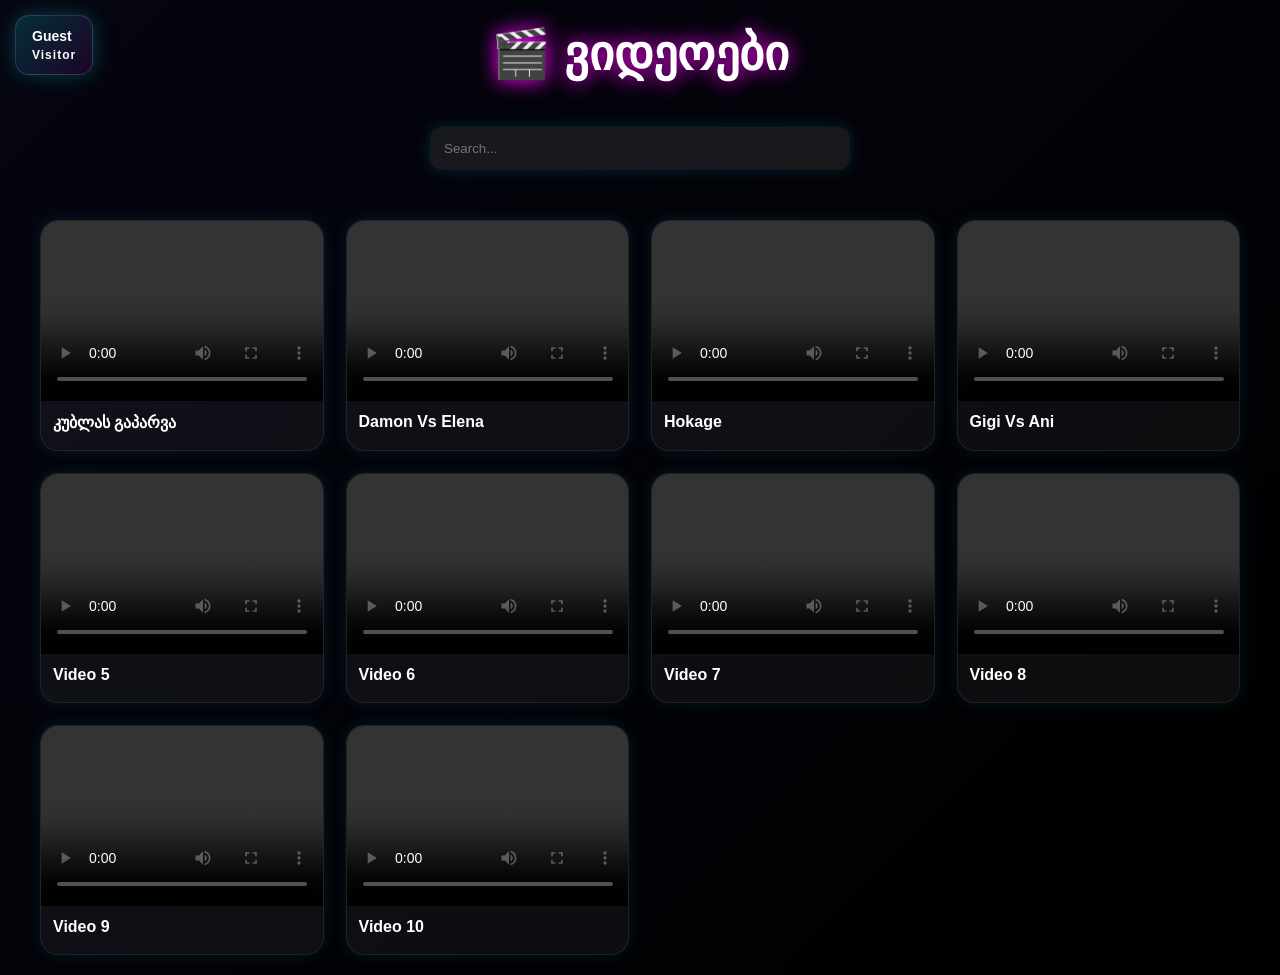
==== home.html @ 9147c82d "Update home.html" ====
<!DOCTYPE html>
<html lang="ka">
<head>
    <meta charset="UTF-8">
    <title>Videos</title>
    <link rel="stylesheet" href="style.css">
</head>

<body class="home-body">

<!-- PROFILE -->
<div class="profile-box">
    <div id="userEmail"></div>
    <div id="userRole"></div>
</div>

<header>
    <h1>🎬 ვიდეოები</h1>
</header>

<!-- SEARCH -->
<div class="search-box">
    <input type="text" id="searchInput" onkeyup="searchVideos()" placeholder="Search...">
</div>

<!-- VIDEO GRID -->
<div class="video-grid">

    <div class="video-card">
        <video controls src="videos/video1.mp4"></video>
        <div class="video-info"><h3>კუბლას გაპარვა</h3></div>
    </div>

    <div class="video-card">
        <video controls src="videos/video2.mp4"></video>
        <div class="video-info"><h3>Damon Vs Elena</h3></div>
    </div>

    <div class="video-card">
        <video controls src="videos/video3.mp4"></video>
        <div class="video-info"><h3>Hokage</h3></div>
    </div>

    <div class="video-card">
        <video controls src="videos/video4.mp4"></video>
        <div class="video-info"><h3>Gigi Vs Ani</h3></div>
    </div>

    <div class="video-card">
        <video controls src="videos/video5.mp4"></video>
        <div class="video-info"><h3>Video 5</h3></div>
    </div>

    <div class="video-card">
        <video controls src="videos/video6.mp4"></video>
        <div class="video-info"><h3>Video 6</h3></div>
    </div>

    <div class="video-card">
        <video controls src="videos/video7.mp4"></video>
        <div class="video-info"><h3>Video 7</h3></div>
    </div>

    <div class="video-card">
        <video controls src="videos/video8.mp4"></video>
        <div class="video-info"><h3>Video 8</h3></div>
    </div>

    <div class="video-card">
        <video controls src="videos/video9.mp4"></video>
        <div class="video-info"><h3>Video 9</h3></div>
    </div>

    <div class="video-card">
        <video controls src="videos/video10.mp4"></video>
        <div class="video-info"><h3>Video 10</h3></div>
    </div>

</div>

<script>
/* PROFILE */
const email = localStorage.getItem("userEmail");
const role = localStorage.getItem("userRole");

const roleEl = document.getElementById("userRole");

document.getElementById("userEmail").textContent = email || "Guest";
roleEl.textContent = role || "Visitor";

/* ROLE STYLE */
if (role === "Admin") {
    roleEl.classList.add("admin");
} else if (role === "Member") {
    roleEl.classList.add("member");
}

/* SEARCH */
function searchVideos() {
    let input = document.getElementById("searchInput").value.toLowerCase();
    let cards = document.querySelectorAll(".video-card");

    cards.forEach(card => {
        let title = card.querySelector("h3").textContent.toLowerCase();
        card.style.display = title.includes(input) ? "block" : "none";
    });
}
</script>

</body>
</html>
---- style.css ----
* {
    margin: 0;
    padding: 0;
    box-sizing: border-box;
    font-family: Arial, sans-serif;
}

/* ========================= BODY ========================= */
body {
    min-height: 100vh;
    background: radial-gradient(circle at top, #0f0f1a, #000);
    color: white;
}

/* ========================= LOGIN PAGE ========================= */
.login-box {
    width: 340px;
    margin: 120px auto;
    padding: 35px;
    background: rgba(255,255,255,0.05);
    backdrop-filter: blur(14px);
    border-radius: 18px;
    text-align: center;
    border: 1px solid rgba(255,255,255,0.1);
    box-shadow: 0 0 25px rgba(0,240,255,0.25),
                0 0 50px rgba(255,0,255,0.1);
    animation: floatBox 4s ease-in-out infinite;
}

@keyframes floatBox {
    0% { transform: translateY(0); }
    50% { transform: translateY(-10px); }
    100% { transform: translateY(0); }
}

.login-box h1 {
    margin-bottom: 20px;
    font-size: 32px;
    text-shadow: 0 0 10px #00f0ff, 0 0 20px #ff00ff;
}

.login-box input {
    width: 100%;
    padding: 12px;
    margin: 10px 0;
    border: none;
    outline: none;
    border-radius: 10px;
    background: rgba(255,255,255,0.08);
    color: white;
}

.password-box {
    position: relative;
}

.password-box span {
    position: absolute;
    right: 12px;
    top: 50%;
    transform: translateY(-50%);
    cursor: pointer;
}

/* BUTTON */
.login-box button {
    width: 100%;
    padding: 12px;
    margin-top: 10px;
    border: none;
    border-radius: 10px;
    font-weight: bold;
    cursor: pointer;
    background: linear-gradient(90deg, #00f0ff, #ff00ff);
    color: black;
    transition: 0.3s;
}

.login-box button:hover {
    transform: scale(1.05);
    box-shadow: 0 0 20px #00f0ff, 0 0 40px #ff00ff;
}

/* ERROR */
#error {
    margin-top: 10px;
    color: #ff4d4d;
}

/* ========================= LOADING SCREEN ========================= */
#loading {
    position: fixed;
    inset: 0;
    display: none;
    justify-content: center;
    align-items: center;
    flex-direction: column;
    background: rgba(0,0,0,0.95);
    z-index: 999;
}

.spinner {
    width: 70px;
    height: 70px;
    border-radius: 50%;
    border: 6px solid rgba(255,255,255,0.1);
    border-top: 6px solid #00f0ff;
    animation: spin 1s linear infinite;
    box-shadow: 0 0 20px #00f0ff;
}

@keyframes spin {
    100% { transform: rotate(360deg); }
}

/* ========================= HOME PAGE ========================= */
.home-body {
    background: linear-gradient(135deg, #050510, #000);
}

/* HEADER */
header {
    text-align: center;
    padding: 25px;
    font-size: 24px;
    text-shadow: 0 0 20px #ff00ff;
}

/* ========================= PROFILE BOX ========================= */
.profile-box {
    position: absolute;
    top: 15px;
    left: 15px;

    padding: 12px 16px;
    border-radius: 14px;

    background: linear-gradient(135deg, rgba(0,240,255,0.18), rgba(255,0,255,0.10));
    border: 1px solid rgba(255,255,255,0.15);

    backdrop-filter: blur(12px);

    box-shadow: 0 0 20px rgba(0,240,255,0.25);

    transition: 0.3s;
}

.profile-box:hover {
    transform: scale(1.05);
    box-shadow: 0 0 35px rgba(0,240,255,0.45);
}

.profile-box #userEmail {
    font-size: 14px;
    font-weight: bold;
    color: #ffffff;
}

/* 🔥 ROLE DESIGN ADDED */
.profile-box #userRole {
    font-size: 12px;
    margin-top: 4px;
    letter-spacing: 1px;
    font-weight: bold;
}

/* ADMIN STYLE */
.profile-box #userRole.admin {
    color: #00ff99;
    text-shadow: 0 0 10px #00ff99;
}

/* MEMBER STYLE */
.profile-box #userRole.member {
    color: #00f0ff;
    text-shadow: 0 0 10px #00f0ff;
}

/* ========================= SEARCH ========================= */
.search-box {
    display: flex;
    justify-content: center;
    margin: 20px 0 30px 0;
}

.search-box input {
    width: 420px;
    max-width: 90%;
    padding: 14px;
    border: none;
    outline: none;
    border-radius: 12px;
    background: rgba(255,255,255,0.08);
    color: white;
    box-shadow: 0 0 15px rgba(0,240,255,0.15);
}

/* ========================= VIDEO GRID ========================= */
.video-grid {
    display: grid;
    grid-template-columns: repeat(auto-fit, minmax(260px, 1fr));
    gap: 22px;
    padding: 20px 40px;
}

/* ========================= VIDEO CARD ========================= */
.video-card {
    background: rgba(255,255,255,0.05);
    border-radius: 18px;
    overflow: hidden;
    border: 1px solid rgba(255,255,255,0.08);
    transition: 0.3s;
    box-shadow: 0 0 15px rgba(0,240,255,0.1);
}

.video-card:hover {
    transform: translateY(-8px);
    box-shadow: 0 0 25px #00f0ff, 0 0 40px rgba(255,0,255,0.2);
}

/* ========================= VIDEO FIX ========================= */
video {
    width: 100%;
    height: 180px;
    object-fit: cover;
    background: black;
    display: block;
}

/* FULLSCREEN FIX */
video:fullscreen {
    object-fit: contain !important;
    height: auto !important;
}

/* ========================= TEXT ========================= */
.video-info {
    padding: 12px;
}

.video-info h3 {
    font-size: 16px;
    margin-bottom: 6px;
}

.video-info p {
    font-size: 13px;
    color: #aaa;
}

/* ========================= SEARCH HIDE ========================= */
.video-card.hide {
    opacity: 0;
    transform: scale(0.9);
    pointer-events: none;
}
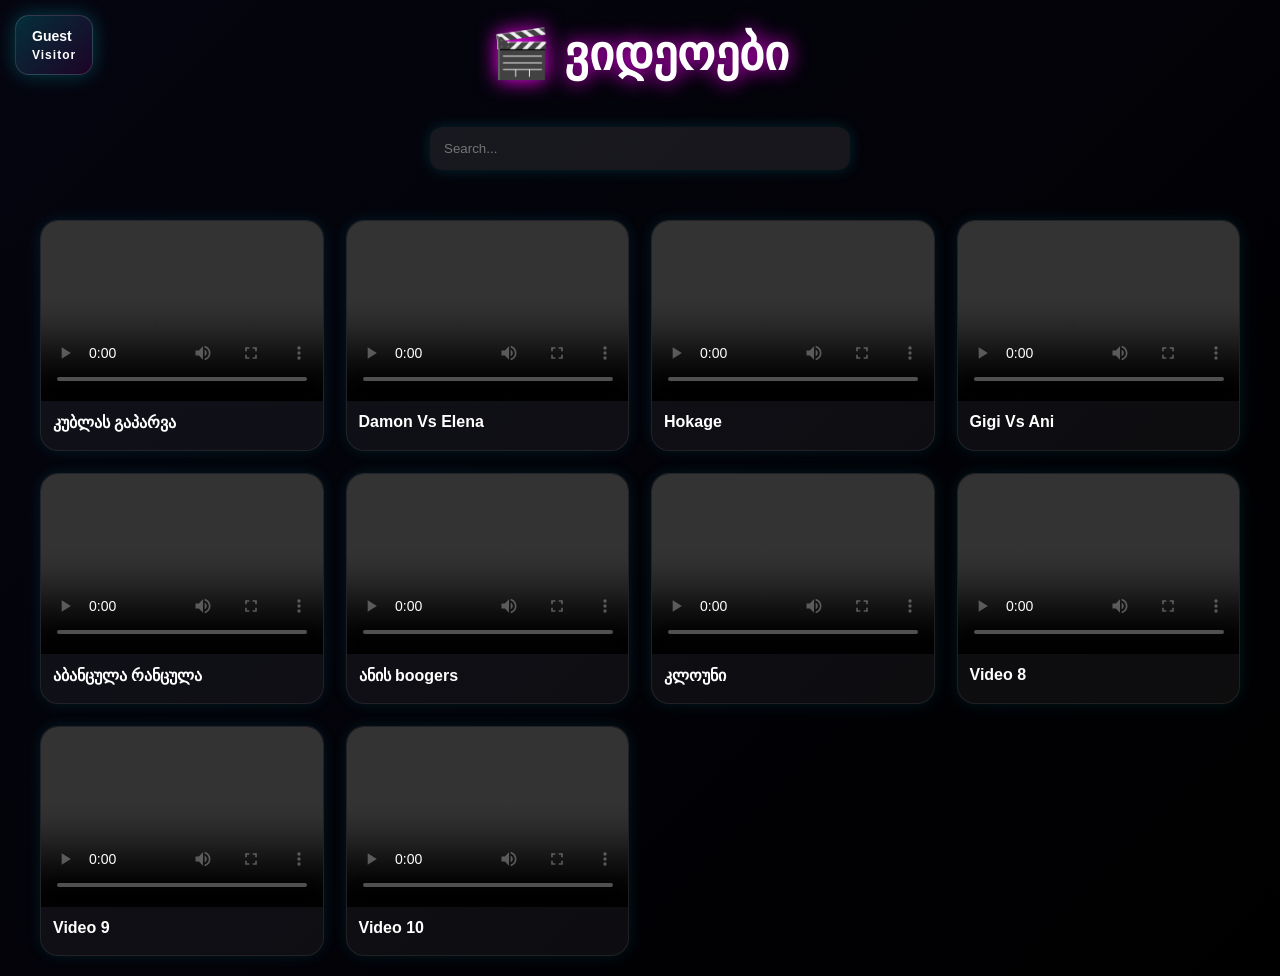
==== commit 78a7a0d5: "Update home.html" ====
--- a/home.html
+++ b/home.html
@@ -48,17 +48,17 @@
 
     <div class="video-card">
         <video controls src="videos/video5.mp4"></video>
-        <div class="video-info"><h3>Video 5</h3></div>
+        <div class="video-info"><h3>აბანცულა რანცულა</h3></div>
     </div>
 
     <div class="video-card">
         <video controls src="videos/video6.mp4"></video>
-        <div class="video-info"><h3>Video 6</h3></div>
+        <div class="video-info"><h3>ანის boogers</h3></div>
     </div>
 
     <div class="video-card">
         <video controls src="videos/video7.mp4"></video>
-        <div class="video-info"><h3>Video 7</h3></div>
+        <div class="video-info"><h3>კლოუნი</h3></div>
     </div>
 
     <div class="video-card">
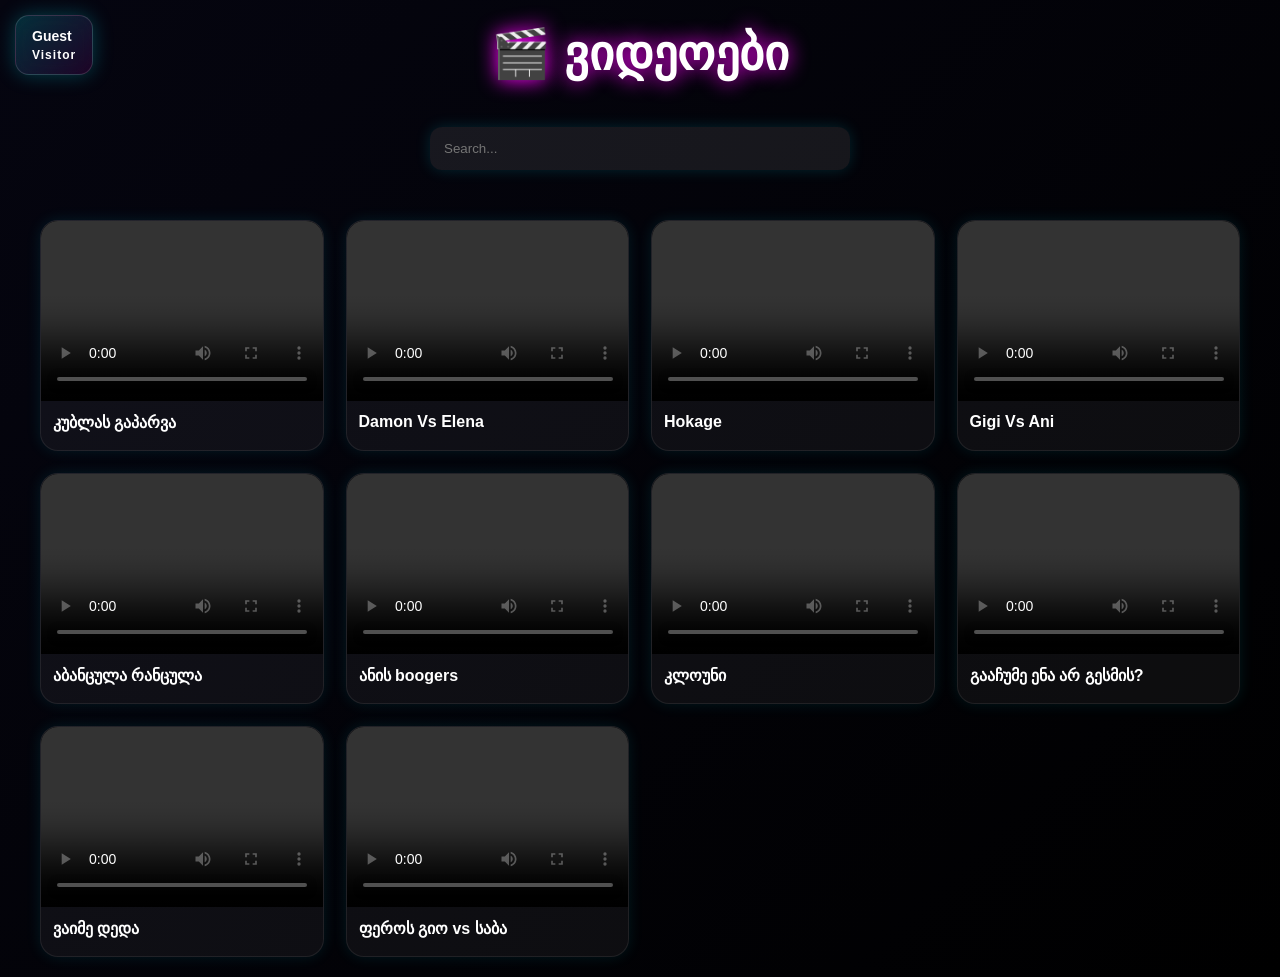
==== commit 80273b2a: "Update home.html" ====
--- a/home.html
+++ b/home.html
@@ -63,17 +63,17 @@
 
     <div class="video-card">
         <video controls src="videos/video8.mp4"></video>
-        <div class="video-info"><h3>Video 8</h3></div>
+        <div class="video-info"><h3>გააჩუმე ენა არ გესმის?</h3></div>
     </div>
 
     <div class="video-card">
         <video controls src="videos/video9.mp4"></video>
-        <div class="video-info"><h3>Video 9</h3></div>
+        <div class="video-info"><h3>ვაიმე დედა</h3></div>
     </div>
 
     <div class="video-card">
         <video controls src="videos/video10.mp4"></video>
-        <div class="video-info"><h3>Video 10</h3></div>
+        <div class="video-info"><h3>ფეროს გიო vs საბა</h3></div>
     </div>
 
 </div>
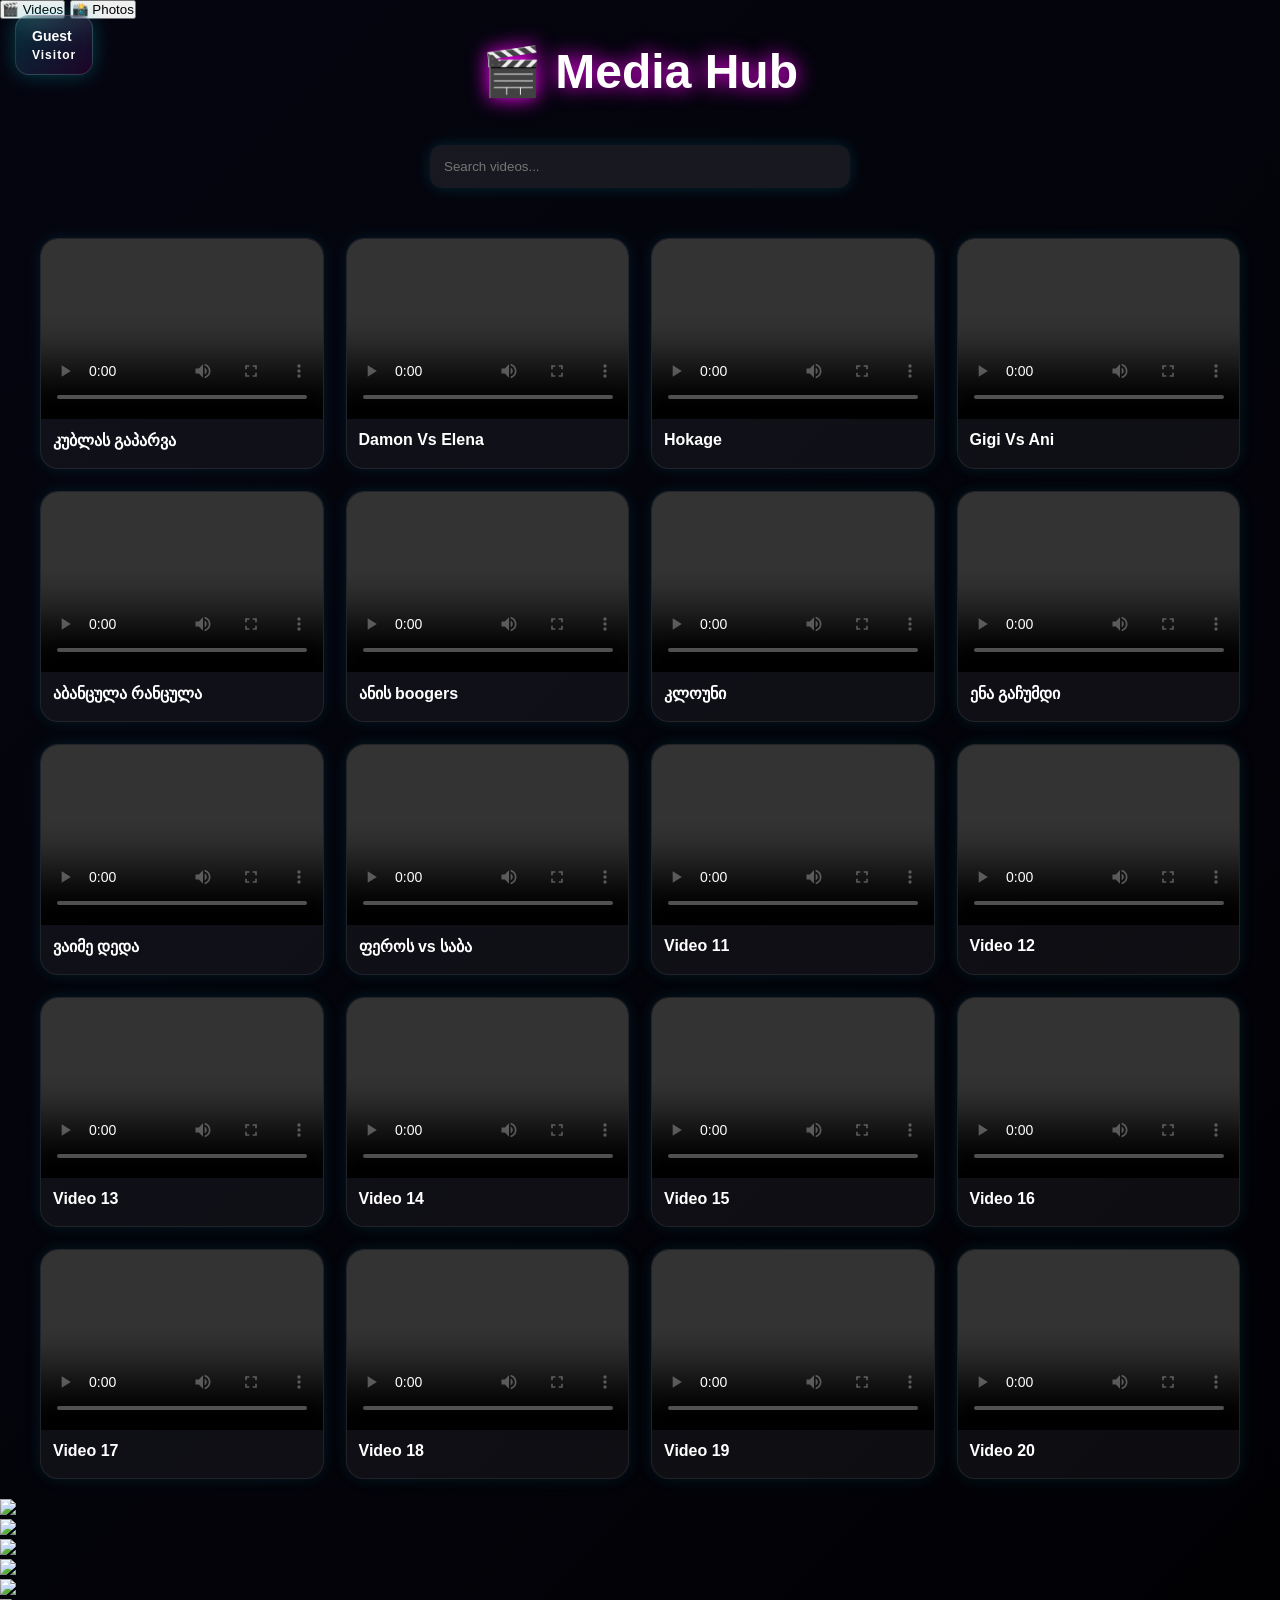
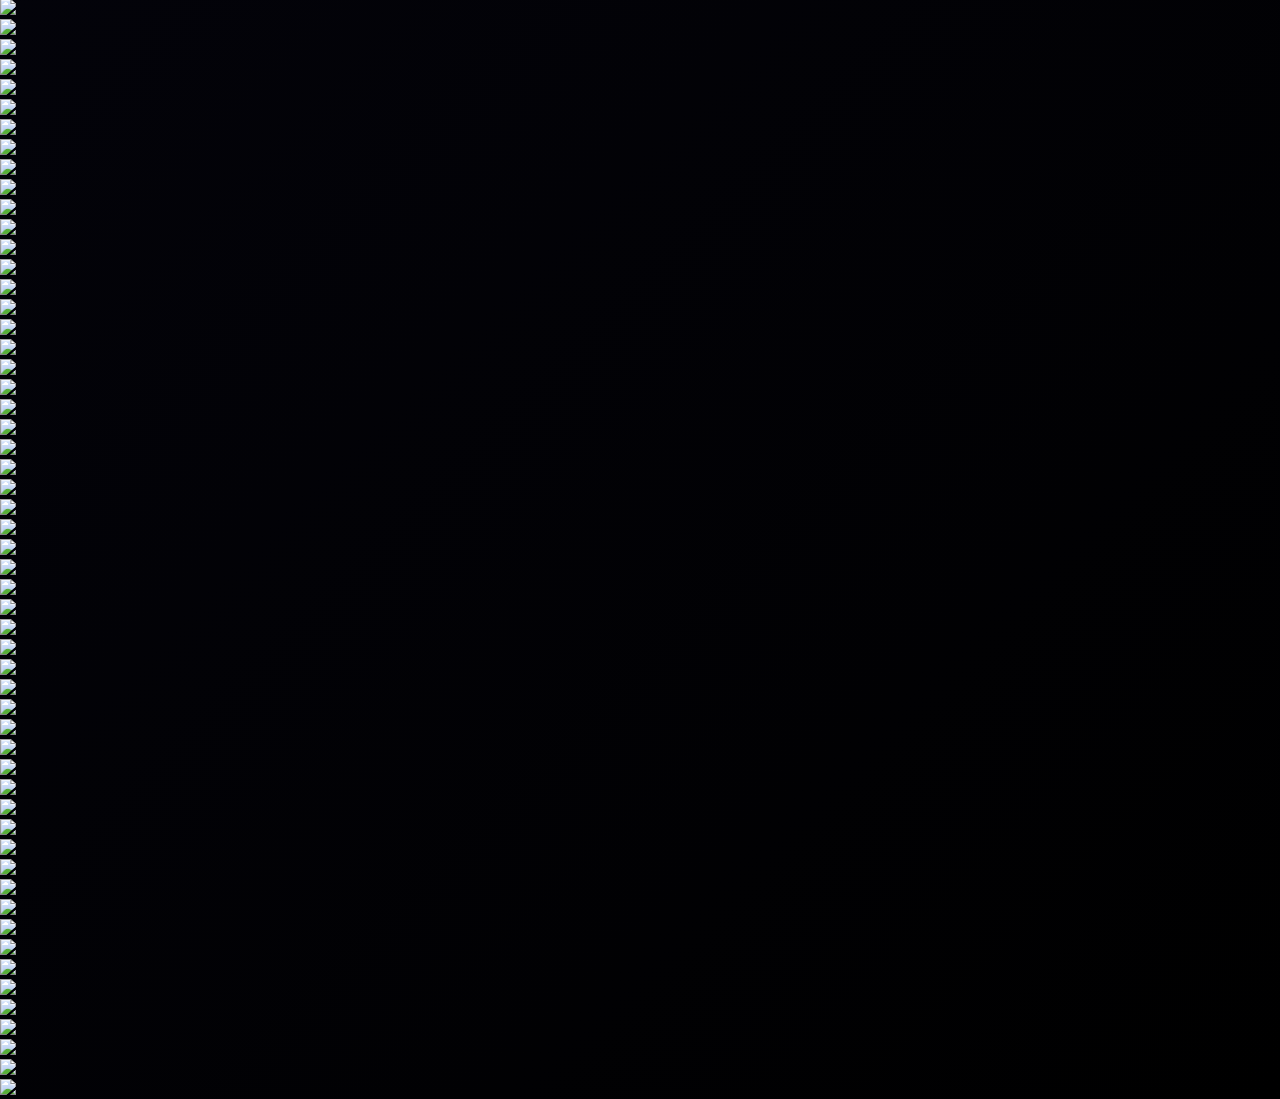
==== commit 4ff77649: "Update home.html" ====
--- a/home.html
+++ b/home.html
@@ -2,7 +2,7 @@
 <html lang="ka">
 <head>
     <meta charset="UTF-8">
-    <title>Videos</title>
+    <title>Media Hub</title>
     <link rel="stylesheet" href="style.css">
 </head>
 
@@ -14,71 +14,69 @@
     <div id="userRole"></div>
 </div>
 
+<!-- SIDEBAR -->
+<div class="sidebar">
+    <button onclick="showSection('videos')">🎬 Videos</button>
+    <button onclick="showSection('photos')">📸 Photos</button>
+</div>
+
 <header>
-    <h1>🎬 ვიდეოები</h1>
+    <h1>🎬 Media Hub</h1>
 </header>
 
 <!-- SEARCH -->
 <div class="search-box">
-    <input type="text" id="searchInput" onkeyup="searchVideos()" placeholder="Search...">
+    <input type="text" id="searchInput" onkeyup="searchVideos()" placeholder="Search videos...">
 </div>
 
-<!-- VIDEO GRID -->
-<div class="video-grid">
+<!-- ================= VIDEOS ================= -->
+<div class="video-grid section" id="videos">
 
-    <div class="video-card">
-        <video controls src="videos/video1.mp4"></video>
-        <div class="video-info"><h3>კუბლას გაპარვა</h3></div>
-    </div>
+    <!-- შენი 10 ვიდეო -->
+    <div class="video-card"><video controls src="videos/video1.mp4"></video><div class="video-info"><h3>კუბლას გაპარვა</h3></div></div>
+    <div class="video-card"><video controls src="videos/video2.mp4"></video><div class="video-info"><h3>Damon Vs Elena</h3></div></div>
+    <div class="video-card"><video controls src="videos/video3.mp4"></video><div class="video-info"><h3>Hokage</h3></div></div>
+    <div class="video-card"><video controls src="videos/video4.mp4"></video><div class="video-info"><h3>Gigi Vs Ani</h3></div></div>
+    <div class="video-card"><video controls src="videos/video5.mp4"></video><div class="video-info"><h3>აბანცულა რანცულა</h3></div></div>
+    <div class="video-card"><video controls src="videos/video6.mp4"></video><div class="video-info"><h3>ანის boogers</h3></div></div>
+    <div class="video-card"><video controls src="videos/video7.mp4"></video><div class="video-info"><h3>კლოუნი</h3></div></div>
+    <div class="video-card"><video controls src="videos/video8.mp4"></video><div class="video-info"><h3>ენა გაჩუმდი</h3></div></div>
+    <div class="video-card"><video controls src="videos/video9.mp4"></video><div class="video-info"><h3>ვაიმე დედა</h3></div></div>
+    <div class="video-card"><video controls src="videos/video10.mp4"></video><div class="video-info"><h3>ფეროს vs საბა</h3></div></div>
 
-    <div class="video-card">
-        <video controls src="videos/video2.mp4"></video>
-        <div class="video-info"><h3>Damon Vs Elena</h3></div>
-    </div>
+    <!-- +10 ახალი ვიდეო -->
+    <script>
+        for (let i = 11; i <= 20; i++) {
+            document.write(`
+                <div class="video-card">
+                    <video controls src="videos/video${i}.mp4"></video>
+                    <div class="video-info">
+                        <h3>Video ${i}</h3>
+                    </div>
+                </div>
+            `);
+        }
+    </script>
 
-    <div class="video-card">
-        <video controls src="videos/video3.mp4"></video>
-        <div class="video-info"><h3>Hokage</h3></div>
-    </div>
+</div>
 
-    <div class="video-card">
-        <video controls src="videos/video4.mp4"></video>
-        <div class="video-info"><h3>Gigi Vs Ani</h3></div>
-    </div>
+<!-- ================= PHOTOS ================= -->
+<div class="photo-grid section hidden" id="photos">
 
-    <div class="video-card">
-        <video controls src="videos/video5.mp4"></video>
-        <div class="video-info"><h3>აბანცულა რანცულა</h3></div>
-    </div>
-
-    <div class="video-card">
-        <video controls src="videos/video6.mp4"></video>
-        <div class="video-info"><h3>ანის boogers</h3></div>
-    </div>
-
-    <div class="video-card">
-        <video controls src="videos/video7.mp4"></video>
-        <div class="video-info"><h3>კლოუნი</h3></div>
-    </div>
-
-    <div class="video-card">
-        <video controls src="videos/video8.mp4"></video>
-        <div class="video-info"><h3>გააჩუმე ენა არ გესმის?</h3></div>
-    </div>
-
-    <div class="video-card">
-        <video controls src="videos/video9.mp4"></video>
-        <div class="video-info"><h3>ვაიმე დედა</h3></div>
-    </div>
-
-    <div class="video-card">
-        <video controls src="videos/video10.mp4"></video>
-        <div class="video-info"><h3>ფეროს გიო vs საბა</h3></div>
-    </div>
+    <script>
+        for (let i = 1; i <= 60; i++) {
+            document.write(`
+                <div class="photo-card">
+                    <img src="photos/${i}.jpg">
+                </div>
+            `);
+        }
+    </script>
 
 </div>
 
 <script>
+
 /* PROFILE */
 const email = localStorage.getItem("userEmail");
 const role = localStorage.getItem("userRole");
@@ -88,7 +86,6 @@
 document.getElementById("userEmail").textContent = email || "Guest";
 roleEl.textContent = role || "Visitor";
 
-/* ROLE STYLE */
 if (role === "Admin") {
     roleEl.classList.add("admin");
 } else if (role === "Member") {
@@ -98,13 +95,22 @@
 /* SEARCH */
 function searchVideos() {
     let input = document.getElementById("searchInput").value.toLowerCase();
-    let cards = document.querySelectorAll(".video-card");
+    let cards = document.querySelectorAll("#videos .video-card");
 
     cards.forEach(card => {
         let title = card.querySelector("h3").textContent.toLowerCase();
         card.style.display = title.includes(input) ? "block" : "none";
     });
 }
+
+/* SWITCH SECTIONS */
+function showSection(section) {
+    document.getElementById("videos").classList.add("hidden");
+    document.getElementById("photos").classList.add("hidden");
+
+    document.getElementById(section).classList.remove("hidden");
+}
+
 </script>
 
 </body>
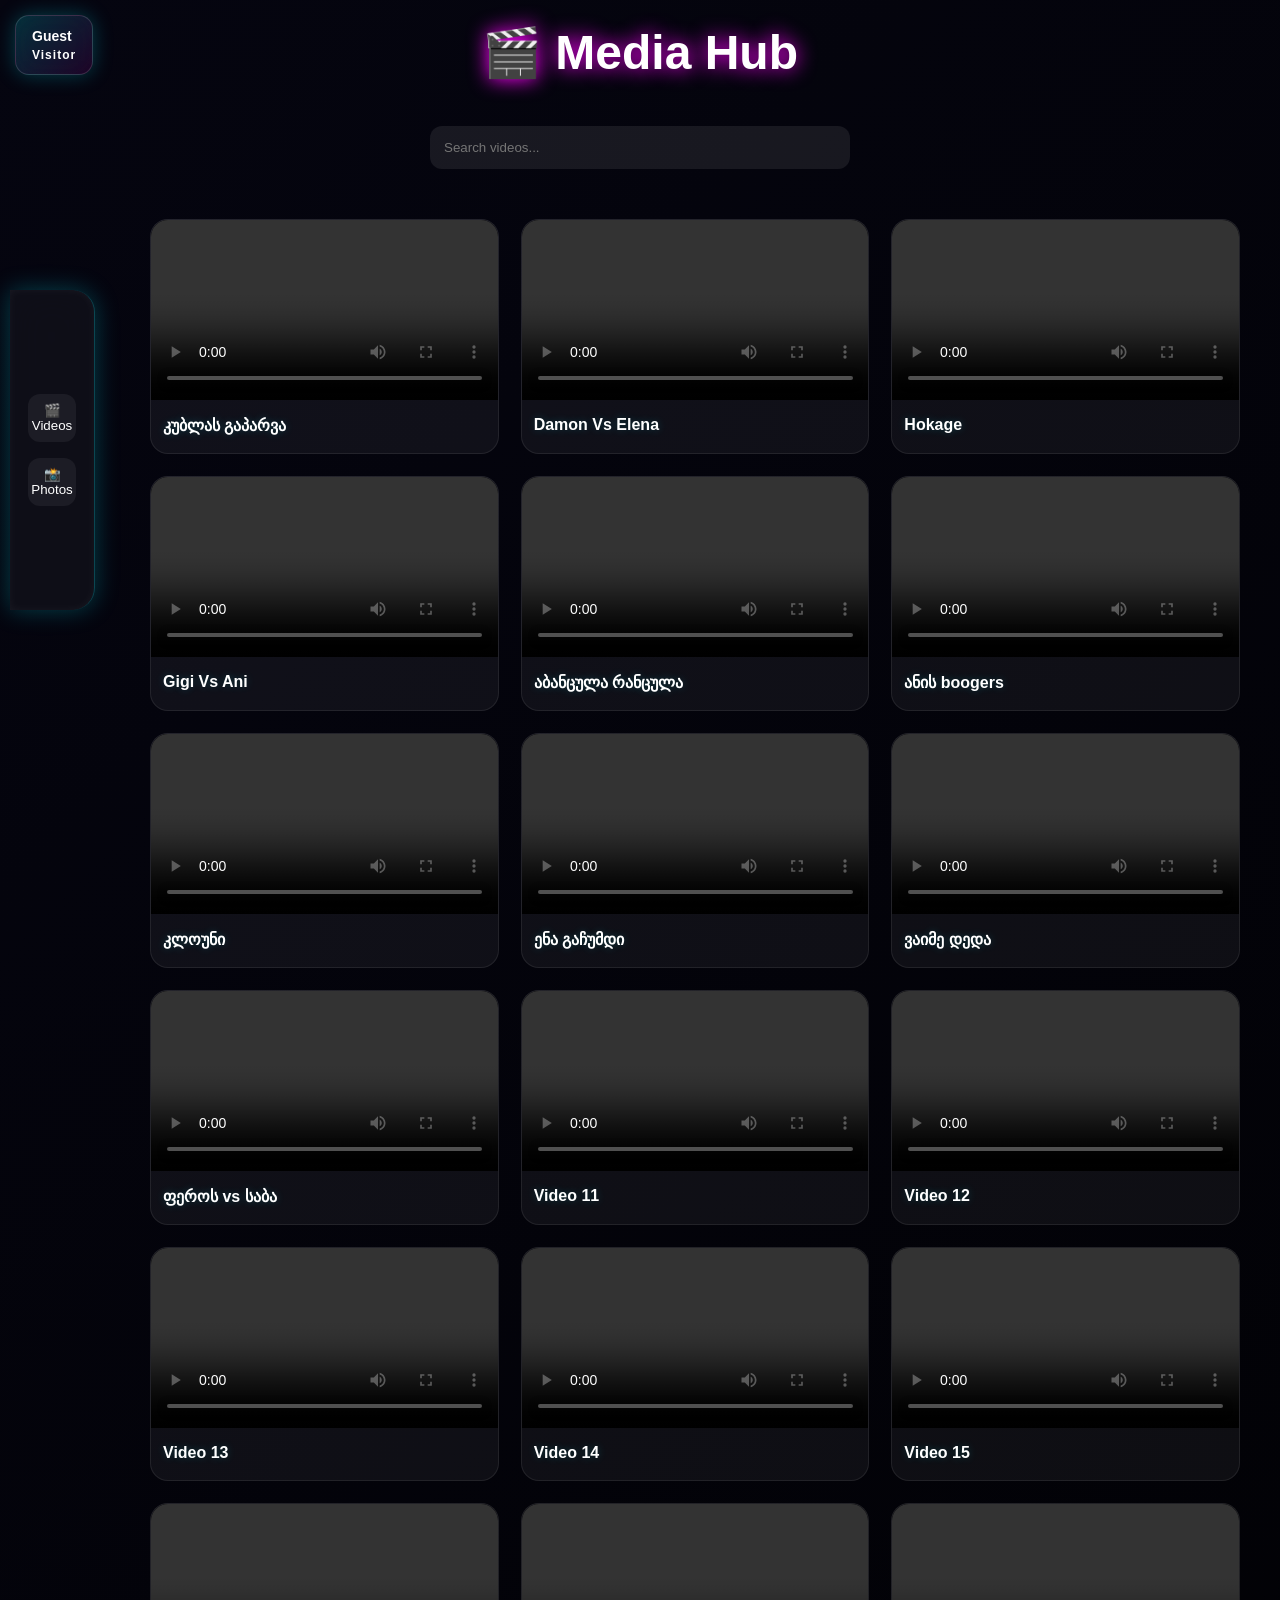
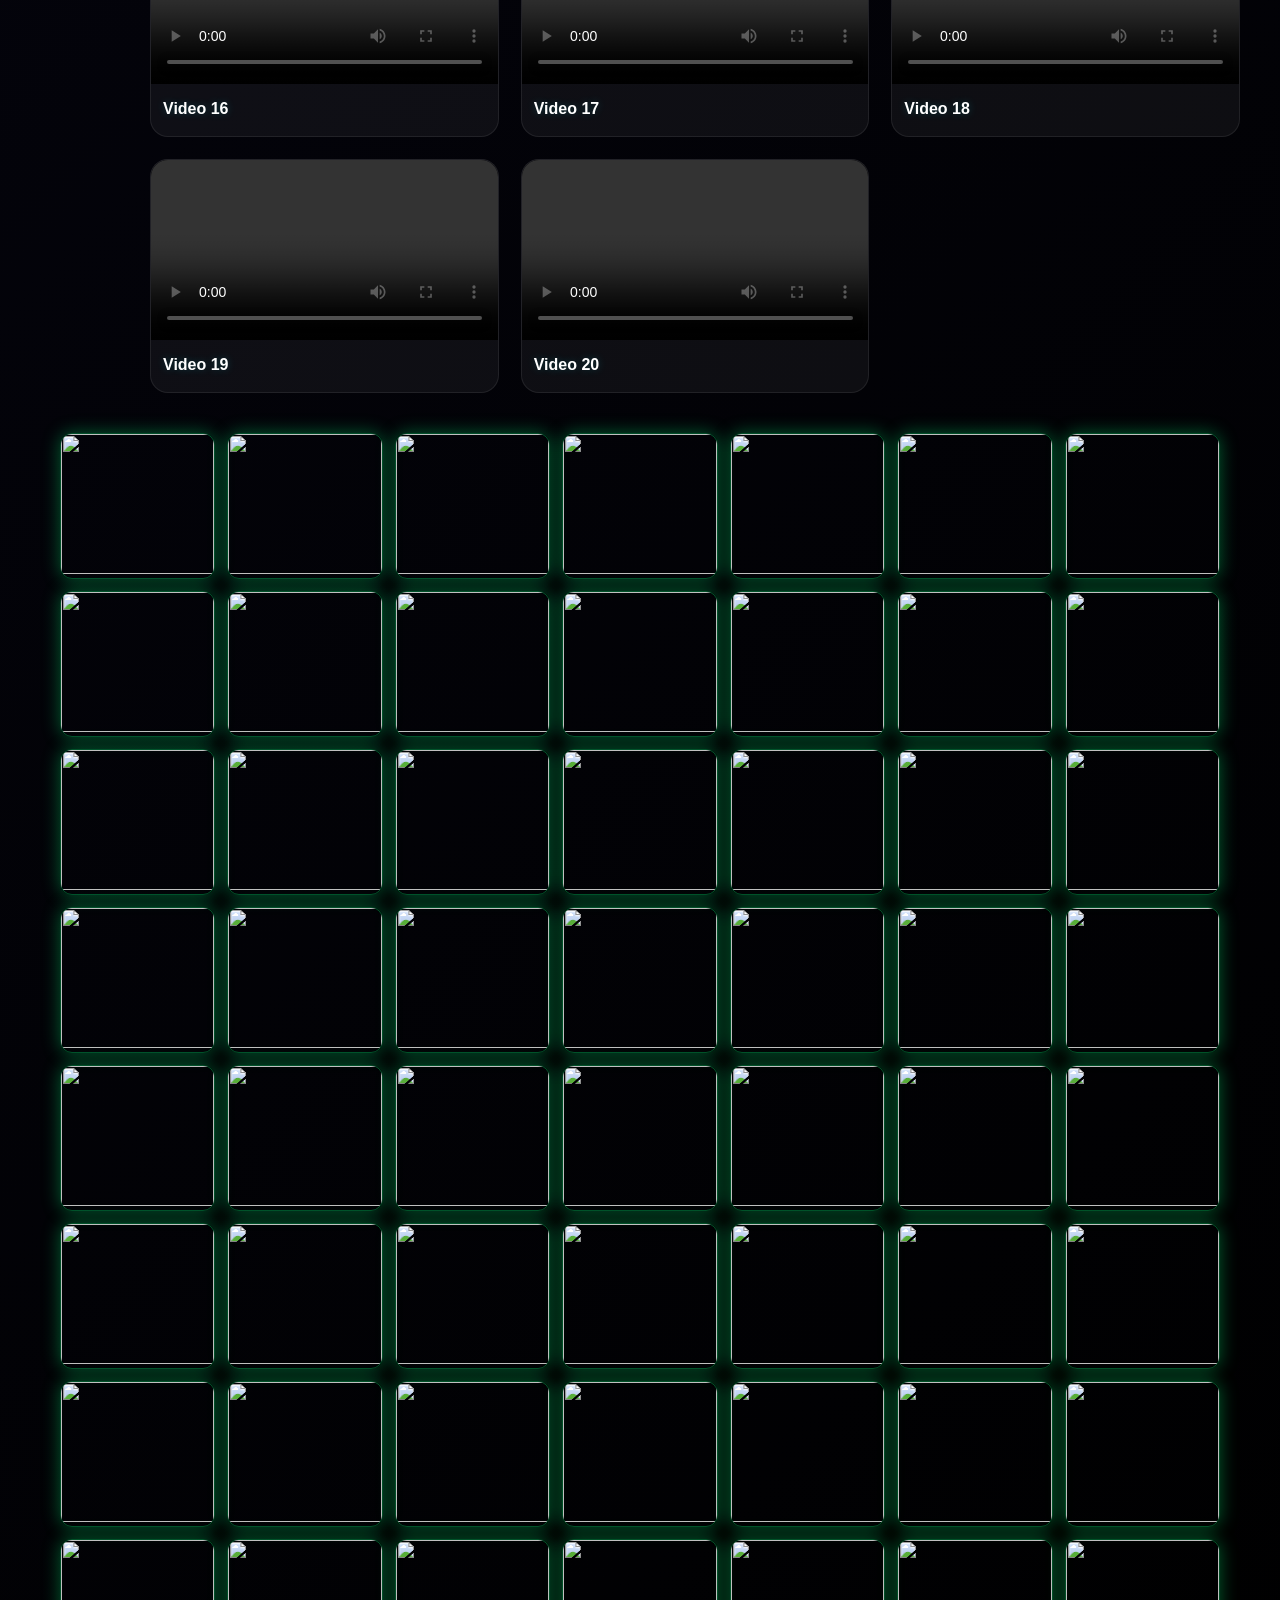
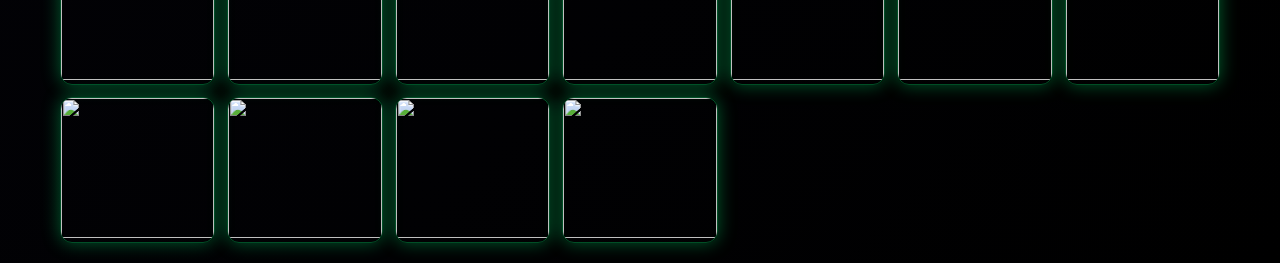
==== commit a533fefb: "Update home.html" ====
--- a/home.html
+++ b/home.html
@@ -45,18 +45,16 @@
     <div class="video-card"><video controls src="videos/video10.mp4"></video><div class="video-info"><h3>ფეროს vs საბა</h3></div></div>
 
     <!-- +10 ახალი ვიდეო -->
-    <script>
-        for (let i = 11; i <= 20; i++) {
-            document.write(`
-                <div class="video-card">
-                    <video controls src="videos/video${i}.mp4"></video>
-                    <div class="video-info">
-                        <h3>Video ${i}</h3>
-                    </div>
-                </div>
-            `);
-        }
-    </script>
+    <div class="video-card"><video controls src="videos/video11.mp4"></video><div class="video-info"><h3>Video 11</h3></div></div>
+    <div class="video-card"><video controls src="videos/video12.mp4"></video><div class="video-info"><h3>Video 12</h3></div></div>
+    <div class="video-card"><video controls src="videos/video13.mp4"></video><div class="video-info"><h3>Video 13</h3></div></div>
+    <div class="video-card"><video controls src="videos/video14.mp4"></video><div class="video-info"><h3>Video 14</h3></div></div>
+    <div class="video-card"><video controls src="videos/video15.mp4"></video><div class="video-info"><h3>Video 15</h3></div></div>
+    <div class="video-card"><video controls src="videos/video16.mp4"></video><div class="video-info"><h3>Video 16</h3></div></div>
+    <div class="video-card"><video controls src="videos/video17.mp4"></video><div class="video-info"><h3>Video 17</h3></div></div>
+    <div class="video-card"><video controls src="videos/video18.mp4"></video><div class="video-info"><h3>Video 18</h3></div></div>
+    <div class="video-card"><video controls src="videos/video19.mp4"></video><div class="video-info"><h3>Video 19</h3></div></div>
+    <div class="video-card"><video controls src="videos/video20.mp4"></video><div class="video-info"><h3>Video 20</h3></div></div>
 
 </div>
 
--- a/style.css
+++ b/style.css
@@ -1,3 +1,4 @@
+/* ========================= RESET ========================= */
 * {
     margin: 0;
     padding: 0;
@@ -62,7 +63,6 @@
     cursor: pointer;
 }
 
-/* BUTTON */
 .login-box button {
     width: 100%;
     padding: 12px;
@@ -81,13 +81,12 @@
     box-shadow: 0 0 20px #00f0ff, 0 0 40px #ff00ff;
 }
 
-/* ERROR */
 #error {
     margin-top: 10px;
     color: #ff4d4d;
 }
 
-/* ========================= LOADING SCREEN ========================= */
+/* ========================= LOADING ========================= */
 #loading {
     position: fixed;
     inset: 0;
@@ -126,7 +125,7 @@
     text-shadow: 0 0 20px #ff00ff;
 }
 
-/* ========================= PROFILE BOX ========================= */
+/* ========================= PROFILE ========================= */
 .profile-box {
     position: absolute;
     top: 15px;
@@ -139,41 +138,87 @@
     border: 1px solid rgba(255,255,255,0.15);
 
     backdrop-filter: blur(12px);
-
     box-shadow: 0 0 20px rgba(0,240,255,0.25);
-
-    transition: 0.3s;
-}
-
-.profile-box:hover {
-    transform: scale(1.05);
-    box-shadow: 0 0 35px rgba(0,240,255,0.45);
 }
 
 .profile-box #userEmail {
     font-size: 14px;
     font-weight: bold;
-    color: #ffffff;
-}
-
-/* 🔥 ROLE DESIGN ADDED */
+    color: white;
+}
+
 .profile-box #userRole {
     font-size: 12px;
     margin-top: 4px;
+    font-weight: bold;
     letter-spacing: 1px;
-    font-weight: bold;
-}
-
-/* ADMIN STYLE */
+}
+
 .profile-box #userRole.admin {
     color: #00ff99;
     text-shadow: 0 0 10px #00ff99;
 }
 
-/* MEMBER STYLE */
 .profile-box #userRole.member {
     color: #00f0ff;
     text-shadow: 0 0 10px #00f0ff;
+}
+
+/* ========================= SIDEBAR (FIXED + BIGGER) ========================= */
+.sidebar {
+    position: fixed;
+    left: 10px;
+    top: 50%;
+    transform: translateY(-50%);
+
+    width: 85px;
+    height: 320px;
+
+    display: flex;
+    flex-direction: column;
+    align-items: center;
+    justify-content: center;
+    gap: 16px;
+
+    padding: 12px;
+
+    background: rgba(20, 20, 30, 0.65);
+    backdrop-filter: blur(18px);
+
+    border-top-right-radius: 22px;
+    border-bottom-right-radius: 22px;
+
+    border-right: 1px solid rgba(0, 240, 255, 0.25);
+
+    box-shadow:
+        0 0 25px rgba(0, 240, 255, 0.25),
+        inset 0 0 10px rgba(255, 255, 255, 0.05);
+}
+
+/* sidebar buttons */
+.sidebar button {
+    width: 48px;
+    height: 48px;
+
+    border: none;
+    border-radius: 12px;
+
+    cursor: pointer;
+
+    background: rgba(255,255,255,0.06);
+    color: white;
+
+    display: flex;
+    align-items: center;
+    justify-content: center;
+
+    transition: 0.3s;
+}
+
+.sidebar button:hover {
+    transform: scale(1.15);
+    background: linear-gradient(90deg, #00f0ff, #ff00ff);
+    color: black;
 }
 
 /* ========================= SEARCH ========================= */
@@ -187,53 +232,46 @@
     width: 420px;
     max-width: 90%;
     padding: 14px;
+    border-radius: 12px;
     border: none;
     outline: none;
-    border-radius: 12px;
     background: rgba(255,255,255,0.08);
     color: white;
-    box-shadow: 0 0 15px rgba(0,240,255,0.15);
-}
-
-/* ========================= VIDEO GRID ========================= */
+}
+
+/* ========================= VIDEO GRID (SHIFT RIGHT FIX) ========================= */
 .video-grid {
     display: grid;
     grid-template-columns: repeat(auto-fit, minmax(260px, 1fr));
     gap: 22px;
+
     padding: 20px 40px;
-}
-
-/* ========================= VIDEO CARD ========================= */
+    margin-left: 110px; /* IMPORTANT FIX */
+}
+
+/* VIDEO CARD */
 .video-card {
     background: rgba(255,255,255,0.05);
     border-radius: 18px;
     overflow: hidden;
     border: 1px solid rgba(255,255,255,0.08);
     transition: 0.3s;
-    box-shadow: 0 0 15px rgba(0,240,255,0.1);
 }
 
 .video-card:hover {
     transform: translateY(-8px);
-    box-shadow: 0 0 25px #00f0ff, 0 0 40px rgba(255,0,255,0.2);
-}
-
-/* ========================= VIDEO FIX ========================= */
+    box-shadow: 0 0 25px #00f0ff;
+}
+
+/* VIDEO */
 video {
     width: 100%;
     height: 180px;
     object-fit: cover;
     background: black;
-    display: block;
-}
-
-/* FULLSCREEN FIX */
-video:fullscreen {
-    object-fit: contain !important;
-    height: auto !important;
-}
-
-/* ========================= TEXT ========================= */
+}
+
+/* TEXT FIX */
 .video-info {
     padding: 12px;
 }
@@ -241,16 +279,40 @@
 .video-info h3 {
     font-size: 16px;
     margin-bottom: 6px;
+    color: white;
+    text-shadow: 0 0 8px rgba(0,240,255,0.2);
 }
 
 .video-info p {
     font-size: 13px;
-    color: #aaa;
-}
-
-/* ========================= SEARCH HIDE ========================= */
-.video-card.hide {
-    opacity: 0;
-    transform: scale(0.9);
-    pointer-events: none;
-}
+    color: #cfcfcf;
+}
+
+/* ========================= PHOTO GRID ========================= */
+.photo-grid {
+    display: grid;
+    grid-template-columns: repeat(auto-fit, minmax(140px, 1fr));
+    gap: 12px;
+
+    padding: 20px 60px;
+}
+
+/* GREEN PHOTO CARD */
+.photo-card {
+    border-radius: 12px;
+    overflow: hidden;
+    border: 1px solid rgba(0,255,120,0.3);
+    box-shadow: 0 0 18px rgba(0,255,120,0.35);
+    transition: 0.3s;
+}
+
+.photo-card:hover {
+    transform: scale(1.08);
+    box-shadow: 0 0 35px #00ff66;
+}
+
+.photo-card img {
+    width: 100%;
+    height: 140px;
+    object-fit: cover;
+}
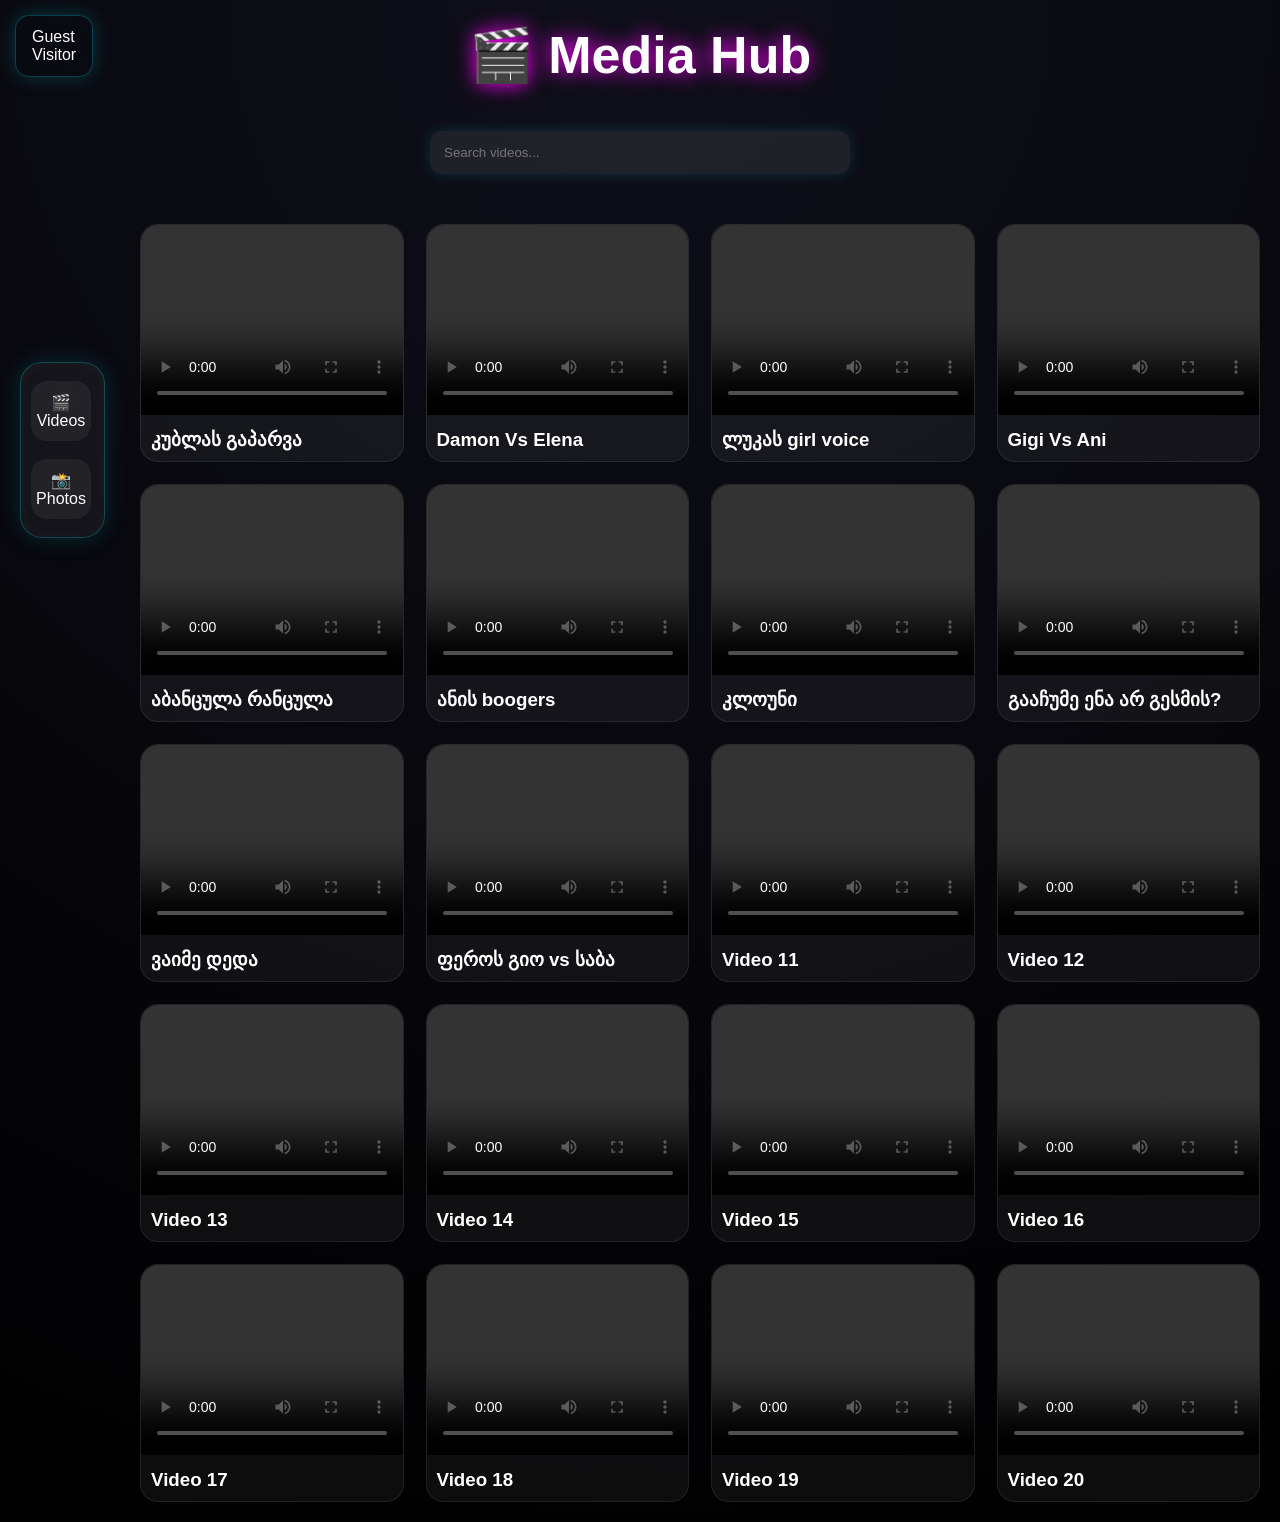
==== commit b1f2c037: "Update home.html" ====
--- a/home.html
+++ b/home.html
@@ -35,14 +35,14 @@
     <!-- შენი 10 ვიდეო -->
     <div class="video-card"><video controls src="videos/video1.mp4"></video><div class="video-info"><h3>კუბლას გაპარვა</h3></div></div>
     <div class="video-card"><video controls src="videos/video2.mp4"></video><div class="video-info"><h3>Damon Vs Elena</h3></div></div>
-    <div class="video-card"><video controls src="videos/video3.mp4"></video><div class="video-info"><h3>Hokage</h3></div></div>
+    <div class="video-card"><video controls src="videos/video3.mp4"></video><div class="video-info"><h3>ლუკას girl voice</h3></div></div>
     <div class="video-card"><video controls src="videos/video4.mp4"></video><div class="video-info"><h3>Gigi Vs Ani</h3></div></div>
     <div class="video-card"><video controls src="videos/video5.mp4"></video><div class="video-info"><h3>აბანცულა რანცულა</h3></div></div>
     <div class="video-card"><video controls src="videos/video6.mp4"></video><div class="video-info"><h3>ანის boogers</h3></div></div>
     <div class="video-card"><video controls src="videos/video7.mp4"></video><div class="video-info"><h3>კლოუნი</h3></div></div>
-    <div class="video-card"><video controls src="videos/video8.mp4"></video><div class="video-info"><h3>ენა გაჩუმდი</h3></div></div>
+    <div class="video-card"><video controls src="videos/video8.mp4"></video><div class="video-info"><h3>გააჩუმე ენა არ გესმის?</h3></div></div>
     <div class="video-card"><video controls src="videos/video9.mp4"></video><div class="video-info"><h3>ვაიმე დედა</h3></div></div>
-    <div class="video-card"><video controls src="videos/video10.mp4"></video><div class="video-info"><h3>ფეროს vs საბა</h3></div></div>
+    <div class="video-card"><video controls src="videos/video10.mp4"></video><div class="video-info"><h3>ფეროს გიო vs საბა</h3></div></div>
 
     <!-- +10 ახალი ვიდეო -->
     <div class="video-card"><video controls src="videos/video11.mp4"></video><div class="video-info"><h3>Video 11</h3></div></div>
--- a/style.css
+++ b/style.css
@@ -1,4 +1,3 @@
-/* ========================= RESET ========================= */
 * {
     margin: 0;
     padding: 0;
@@ -11,250 +10,140 @@
     min-height: 100vh;
     background: radial-gradient(circle at top, #0f0f1a, #000);
     color: white;
-}
-
-/* ========================= LOGIN PAGE ========================= */
-.login-box {
-    width: 340px;
-    margin: 120px auto;
-    padding: 35px;
-    background: rgba(255,255,255,0.05);
-    backdrop-filter: blur(14px);
-    border-radius: 18px;
-    text-align: center;
-    border: 1px solid rgba(255,255,255,0.1);
-    box-shadow: 0 0 25px rgba(0,240,255,0.25),
-                0 0 50px rgba(255,0,255,0.1);
-    animation: floatBox 4s ease-in-out infinite;
-}
-
-@keyframes floatBox {
-    0% { transform: translateY(0); }
-    50% { transform: translateY(-10px); }
-    100% { transform: translateY(0); }
-}
-
-.login-box h1 {
-    margin-bottom: 20px;
-    font-size: 32px;
-    text-shadow: 0 0 10px #00f0ff, 0 0 20px #ff00ff;
-}
-
-.login-box input {
-    width: 100%;
-    padding: 12px;
-    margin: 10px 0;
-    border: none;
-    outline: none;
-    border-radius: 10px;
-    background: rgba(255,255,255,0.08);
-    color: white;
-}
-
-.password-box {
-    position: relative;
-}
-
-.password-box span {
-    position: absolute;
-    right: 12px;
+    overflow-x: hidden;
+}
+
+/* ========================= PROFILE ========================= */
+.profile-box {
+    position: fixed;
+    top: 15px;
+    left: 15px;
+
+    padding: 12px 16px;
+    border-radius: 14px;
+
+    background: rgba(10,10,20,0.6);
+    border: 1px solid rgba(0,240,255,0.25);
+
+    backdrop-filter: blur(12px);
+    box-shadow: 0 0 20px rgba(0,240,255,0.2);
+
+    z-index: 1000;
+}
+
+/* ========================= SIDEBAR (ULTRA CLEAN) ========================= */
+.sidebar {
+    position: fixed;
+    left: 20px;
     top: 50%;
     transform: translateY(-50%);
+
+    width: 85px;
+    padding: 18px 10px;
+
+    display: flex;
+    flex-direction: column;
+    gap: 18px;
+
+    border-radius: 22px;
+
+    background: rgba(255,255,255,0.05);
+    border: 1px solid rgba(0,240,255,0.25);
+
+    backdrop-filter: blur(15px);
+
+    box-shadow:
+        0 0 25px rgba(0,240,255,0.15),
+        inset 0 0 20px rgba(255,255,255,0.03);
+}
+
+/* SIDEBAR BUTTONS */
+.sidebar button {
+    width: 60px;
+    height: 60px;
+
+    border: none;
+    border-radius: 16px;
+
     cursor: pointer;
-}
-
-.login-box button {
-    width: 100%;
-    padding: 12px;
-    margin-top: 10px;
-    border: none;
-    border-radius: 10px;
-    font-weight: bold;
-    cursor: pointer;
-    background: linear-gradient(90deg, #00f0ff, #ff00ff);
+
+    background: rgba(255,255,255,0.06);
+    color: white;
+
+    font-size: 16px;
+
+    transition: 0.35s ease;
+    position: relative;
+}
+
+/* HOVER GLOW */
+.sidebar button:hover {
+    transform: translateY(-5px) scale(1.1);
+    background: linear-gradient(135deg, #00f0ff, #ff00ff);
     color: black;
-    transition: 0.3s;
-}
-
-.login-box button:hover {
-    transform: scale(1.05);
-    box-shadow: 0 0 20px #00f0ff, 0 0 40px #ff00ff;
-}
-
-#error {
-    margin-top: 10px;
-    color: #ff4d4d;
-}
-
-/* ========================= LOADING ========================= */
-#loading {
-    position: fixed;
-    inset: 0;
-    display: none;
-    justify-content: center;
-    align-items: center;
-    flex-direction: column;
-    background: rgba(0,0,0,0.95);
-    z-index: 999;
-}
-
-.spinner {
-    width: 70px;
-    height: 70px;
-    border-radius: 50%;
-    border: 6px solid rgba(255,255,255,0.1);
-    border-top: 6px solid #00f0ff;
-    animation: spin 1s linear infinite;
-    box-shadow: 0 0 20px #00f0ff;
-}
-
-@keyframes spin {
-    100% { transform: rotate(360deg); }
-}
-
-/* ========================= HOME PAGE ========================= */
-.home-body {
-    background: linear-gradient(135deg, #050510, #000);
-}
-
-/* HEADER */
+
+    box-shadow:
+        0 0 20px #00f0ff,
+        0 0 40px rgba(255,0,255,0.4);
+}
+
+/* ACTIVE EFFECT */
+.sidebar button.active {
+    background: linear-gradient(135deg, #00f0ff, #00ff99);
+    color: black;
+    box-shadow: 0 0 25px #00f0ff;
+}
+
+/* ========================= HEADER ========================= */
 header {
     text-align: center;
     padding: 25px;
-    font-size: 24px;
+    font-size: 26px;
     text-shadow: 0 0 20px #ff00ff;
-}
-
-/* ========================= PROFILE ========================= */
-.profile-box {
-    position: absolute;
-    top: 15px;
-    left: 15px;
-
-    padding: 12px 16px;
-    border-radius: 14px;
-
-    background: linear-gradient(135deg, rgba(0,240,255,0.18), rgba(255,0,255,0.10));
-    border: 1px solid rgba(255,255,255,0.15);
-
-    backdrop-filter: blur(12px);
-    box-shadow: 0 0 20px rgba(0,240,255,0.25);
-}
-
-.profile-box #userEmail {
-    font-size: 14px;
-    font-weight: bold;
-    color: white;
-}
-
-.profile-box #userRole {
-    font-size: 12px;
-    margin-top: 4px;
-    font-weight: bold;
-    letter-spacing: 1px;
-}
-
-.profile-box #userRole.admin {
-    color: #00ff99;
-    text-shadow: 0 0 10px #00ff99;
-}
-
-.profile-box #userRole.member {
-    color: #00f0ff;
-    text-shadow: 0 0 10px #00f0ff;
-}
-
-/* ========================= SIDEBAR (FIXED + BIGGER) ========================= */
-.sidebar {
-    position: fixed;
-    left: 10px;
-    top: 50%;
-    transform: translateY(-50%);
-
-    width: 85px;
-    height: 320px;
-
-    display: flex;
-    flex-direction: column;
-    align-items: center;
-    justify-content: center;
-    gap: 16px;
-
-    padding: 12px;
-
-    background: rgba(20, 20, 30, 0.65);
-    backdrop-filter: blur(18px);
-
-    border-top-right-radius: 22px;
-    border-bottom-right-radius: 22px;
-
-    border-right: 1px solid rgba(0, 240, 255, 0.25);
-
-    box-shadow:
-        0 0 25px rgba(0, 240, 255, 0.25),
-        inset 0 0 10px rgba(255, 255, 255, 0.05);
-}
-
-/* sidebar buttons */
-.sidebar button {
-    width: 48px;
-    height: 48px;
-
-    border: none;
-    border-radius: 12px;
-
-    cursor: pointer;
-
-    background: rgba(255,255,255,0.06);
-    color: white;
-
-    display: flex;
-    align-items: center;
-    justify-content: center;
-
-    transition: 0.3s;
-}
-
-.sidebar button:hover {
-    transform: scale(1.15);
-    background: linear-gradient(90deg, #00f0ff, #ff00ff);
-    color: black;
 }
 
 /* ========================= SEARCH ========================= */
 .search-box {
     display: flex;
     justify-content: center;
-    margin: 20px 0 30px 0;
+    margin: 20px 0 30px;
 }
 
 .search-box input {
     width: 420px;
     max-width: 90%;
+
     padding: 14px;
     border-radius: 12px;
+
     border: none;
     outline: none;
+
     background: rgba(255,255,255,0.08);
     color: white;
-}
-
-/* ========================= VIDEO GRID (SHIFT RIGHT FIX) ========================= */
+
+    box-shadow: 0 0 15px rgba(0,240,255,0.15);
+}
+
+/* ========================= VIDEO GRID ========================= */
 .video-grid {
     display: grid;
     grid-template-columns: repeat(auto-fit, minmax(260px, 1fr));
     gap: 22px;
 
-    padding: 20px 40px;
-    margin-left: 110px; /* IMPORTANT FIX */
+    padding: 20px;
+    margin-left: 120px;
 }
 
 /* VIDEO CARD */
 .video-card {
-    background: rgba(255,255,255,0.05);
     border-radius: 18px;
     overflow: hidden;
+
+    background: rgba(255,255,255,0.05);
+
     border: 1px solid rgba(255,255,255,0.08);
+
     transition: 0.3s;
 }
 
@@ -266,53 +155,81 @@
 /* VIDEO */
 video {
     width: 100%;
-    height: 180px;
+    height: 190px;
     object-fit: cover;
     background: black;
 }
 
-/* TEXT FIX */
+/* TEXT */
 .video-info {
-    padding: 12px;
-}
-
-.video-info h3 {
-    font-size: 16px;
-    margin-bottom: 6px;
-    color: white;
-    text-shadow: 0 0 8px rgba(0,240,255,0.2);
-}
-
-.video-info p {
-    font-size: 13px;
-    color: #cfcfcf;
+    padding: 10px;
 }
 
 /* ========================= PHOTO GRID ========================= */
 .photo-grid {
     display: grid;
-    grid-template-columns: repeat(auto-fit, minmax(140px, 1fr));
+    grid-template-columns: repeat(auto-fit, 140px);
     gap: 12px;
 
-    padding: 20px 60px;
-}
-
-/* GREEN PHOTO CARD */
+    padding: 20px;
+    margin-left: 120px;
+}
+
+/* PHOTO CARD */
 .photo-card {
     border-radius: 12px;
     overflow: hidden;
-    border: 1px solid rgba(0,255,120,0.3);
-    box-shadow: 0 0 18px rgba(0,255,120,0.35);
+
+    cursor: pointer;
+
+    box-shadow: 0 0 18px #00ff66;
+
     transition: 0.3s;
 }
 
 .photo-card:hover {
-    transform: scale(1.08);
+    transform: scale(1.07);
     box-shadow: 0 0 35px #00ff66;
 }
 
 .photo-card img {
     width: 100%;
-    height: 140px;
+    height: 130px;
     object-fit: cover;
 }
+
+/* ========================= MODAL (PHOTO + VIDEO OPEN) ========================= */
+.modal {
+    position: fixed;
+    inset: 0;
+
+    background: rgba(0,0,0,0.92);
+
+    display: none;
+    justify-content: center;
+    align-items: center;
+
+    z-index: 9999;
+}
+
+.modal-content {
+    max-width: 90%;
+    max-height: 90%;
+    border-radius: 12px;
+
+    box-shadow: 0 0 40px #00f0ff;
+}
+
+.modal img,
+.modal video {
+    max-width: 100%;
+    max-height: 90vh;
+
+    object-fit: contain;
+    border-radius: 12px;
+}
+
+/* ========================= HIDDEN ========================= */
+.hidden {
+    display: none !important;
+}
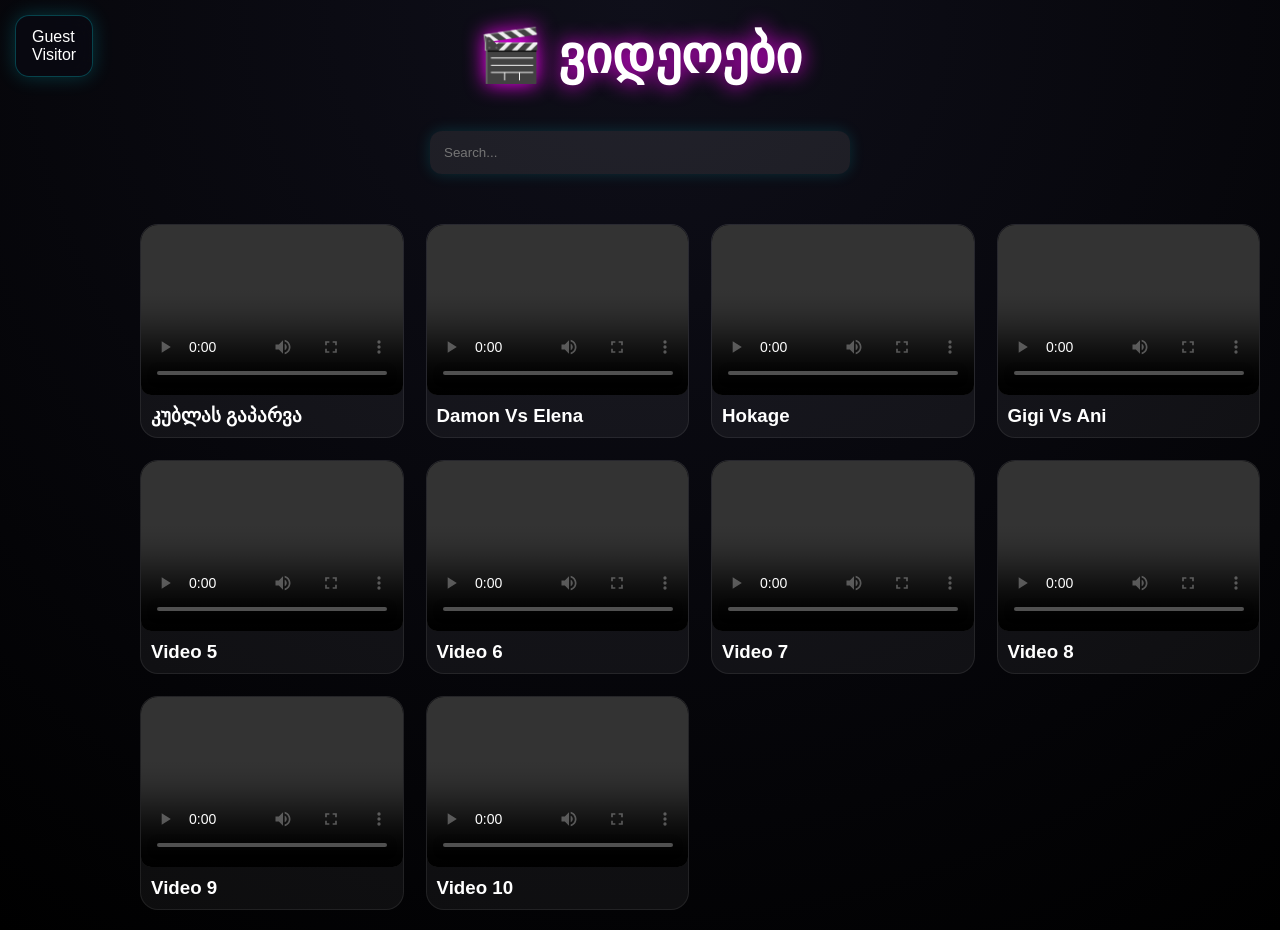
==== commit 6b3b3049: "Update home.html" ====
--- a/home.html
+++ b/home.html
@@ -2,7 +2,7 @@
 <html lang="ka">
 <head>
     <meta charset="UTF-8">
-    <title>Media Hub</title>
+    <title>Videos</title>
     <link rel="stylesheet" href="style.css">
 </head>
 
@@ -14,67 +14,71 @@
     <div id="userRole"></div>
 </div>
 
-<!-- SIDEBAR -->
-<div class="sidebar">
-    <button onclick="showSection('videos')">🎬 Videos</button>
-    <button onclick="showSection('photos')">📸 Photos</button>
-</div>
-
 <header>
-    <h1>🎬 Media Hub</h1>
+    <h1>🎬 ვიდეოები</h1>
 </header>
 
 <!-- SEARCH -->
 <div class="search-box">
-    <input type="text" id="searchInput" onkeyup="searchVideos()" placeholder="Search videos...">
+    <input type="text" id="searchInput" onkeyup="searchVideos()" placeholder="Search...">
 </div>
 
-<!-- ================= VIDEOS ================= -->
-<div class="video-grid section" id="videos">
+<!-- VIDEO GRID -->
+<div class="video-grid">
 
-    <!-- შენი 10 ვიდეო -->
-    <div class="video-card"><video controls src="videos/video1.mp4"></video><div class="video-info"><h3>კუბლას გაპარვა</h3></div></div>
-    <div class="video-card"><video controls src="videos/video2.mp4"></video><div class="video-info"><h3>Damon Vs Elena</h3></div></div>
-    <div class="video-card"><video controls src="videos/video3.mp4"></video><div class="video-info"><h3>ლუკას girl voice</h3></div></div>
-    <div class="video-card"><video controls src="videos/video4.mp4"></video><div class="video-info"><h3>Gigi Vs Ani</h3></div></div>
-    <div class="video-card"><video controls src="videos/video5.mp4"></video><div class="video-info"><h3>აბანცულა რანცულა</h3></div></div>
-    <div class="video-card"><video controls src="videos/video6.mp4"></video><div class="video-info"><h3>ანის boogers</h3></div></div>
-    <div class="video-card"><video controls src="videos/video7.mp4"></video><div class="video-info"><h3>კლოუნი</h3></div></div>
-    <div class="video-card"><video controls src="videos/video8.mp4"></video><div class="video-info"><h3>გააჩუმე ენა არ გესმის?</h3></div></div>
-    <div class="video-card"><video controls src="videos/video9.mp4"></video><div class="video-info"><h3>ვაიმე დედა</h3></div></div>
-    <div class="video-card"><video controls src="videos/video10.mp4"></video><div class="video-info"><h3>ფეროს გიო vs საბა</h3></div></div>
+    <div class="video-card">
+        <video controls src="videos/video1.mp4"></video>
+        <div class="video-info"><h3>კუბლას გაპარვა</h3></div>
+    </div>
 
-    <!-- +10 ახალი ვიდეო -->
-    <div class="video-card"><video controls src="videos/video11.mp4"></video><div class="video-info"><h3>Video 11</h3></div></div>
-    <div class="video-card"><video controls src="videos/video12.mp4"></video><div class="video-info"><h3>Video 12</h3></div></div>
-    <div class="video-card"><video controls src="videos/video13.mp4"></video><div class="video-info"><h3>Video 13</h3></div></div>
-    <div class="video-card"><video controls src="videos/video14.mp4"></video><div class="video-info"><h3>Video 14</h3></div></div>
-    <div class="video-card"><video controls src="videos/video15.mp4"></video><div class="video-info"><h3>Video 15</h3></div></div>
-    <div class="video-card"><video controls src="videos/video16.mp4"></video><div class="video-info"><h3>Video 16</h3></div></div>
-    <div class="video-card"><video controls src="videos/video17.mp4"></video><div class="video-info"><h3>Video 17</h3></div></div>
-    <div class="video-card"><video controls src="videos/video18.mp4"></video><div class="video-info"><h3>Video 18</h3></div></div>
-    <div class="video-card"><video controls src="videos/video19.mp4"></video><div class="video-info"><h3>Video 19</h3></div></div>
-    <div class="video-card"><video controls src="videos/video20.mp4"></video><div class="video-info"><h3>Video 20</h3></div></div>
+    <div class="video-card">
+        <video controls src="videos/video2.mp4"></video>
+        <div class="video-info"><h3>Damon Vs Elena</h3></div>
+    </div>
 
-</div>
+    <div class="video-card">
+        <video controls src="videos/video3.mp4"></video>
+        <div class="video-info"><h3>Hokage</h3></div>
+    </div>
 
-<!-- ================= PHOTOS ================= -->
-<div class="photo-grid section hidden" id="photos">
+    <div class="video-card">
+        <video controls src="videos/video4.mp4"></video>
+        <div class="video-info"><h3>Gigi Vs Ani</h3></div>
+    </div>
 
-    <script>
-        for (let i = 1; i <= 60; i++) {
-            document.write(`
-                <div class="photo-card">
-                    <img src="photos/${i}.jpg">
-                </div>
-            `);
-        }
-    </script>
+    <div class="video-card">
+        <video controls src="videos/video5.mp4"></video>
+        <div class="video-info"><h3>Video 5</h3></div>
+    </div>
+
+    <div class="video-card">
+        <video controls src="videos/video6.mp4"></video>
+        <div class="video-info"><h3>Video 6</h3></div>
+    </div>
+
+    <div class="video-card">
+        <video controls src="videos/video7.mp4"></video>
+        <div class="video-info"><h3>Video 7</h3></div>
+    </div>
+
+    <div class="video-card">
+        <video controls src="videos/video8.mp4"></video>
+        <div class="video-info"><h3>Video 8</h3></div>
+    </div>
+
+    <div class="video-card">
+        <video controls src="videos/video9.mp4"></video>
+        <div class="video-info"><h3>Video 9</h3></div>
+    </div>
+
+    <div class="video-card">
+        <video controls src="videos/video10.mp4"></video>
+        <div class="video-info"><h3>Video 10</h3></div>
+    </div>
 
 </div>
 
 <script>
-
 /* PROFILE */
 const email = localStorage.getItem("userEmail");
 const role = localStorage.getItem("userRole");
@@ -84,6 +88,7 @@
 document.getElementById("userEmail").textContent = email || "Guest";
 roleEl.textContent = role || "Visitor";
 
+/* ROLE STYLE */
 if (role === "Admin") {
     roleEl.classList.add("admin");
 } else if (role === "Member") {
@@ -93,22 +98,13 @@
 /* SEARCH */
 function searchVideos() {
     let input = document.getElementById("searchInput").value.toLowerCase();
-    let cards = document.querySelectorAll("#videos .video-card");
+    let cards = document.querySelectorAll(".video-card");
 
     cards.forEach(card => {
         let title = card.querySelector("h3").textContent.toLowerCase();
         card.style.display = title.includes(input) ? "block" : "none";
     });
 }
-
-/* SWITCH SECTIONS */
-function showSection(section) {
-    document.getElementById("videos").classList.add("hidden");
-    document.getElementById("photos").classList.add("hidden");
-
-    document.getElementById(section).classList.remove("hidden");
-}
-
 </script>
 
 </body>
--- a/style.css
+++ b/style.css
@@ -1,3 +1,4 @@
+/* ========================= GLOBAL STYLES ========================= */
 * {
     margin: 0;
     padding: 0;
@@ -152,12 +153,15 @@
     box-shadow: 0 0 25px #00f0ff;
 }
 
-/* VIDEO */
+/* VIDEO - ფოტოს მიხედვით განახლებული სტილი */
 video {
     width: 100%;
-    height: 190px;
-    object-fit: cover;
+    height: 170px;
+    border-radius: 10px;
+
+    object-fit: cover; /* 🔥 ეს არის მთავარი fix */
     background: black;
+    display: block;
 }
 
 /* TEXT */
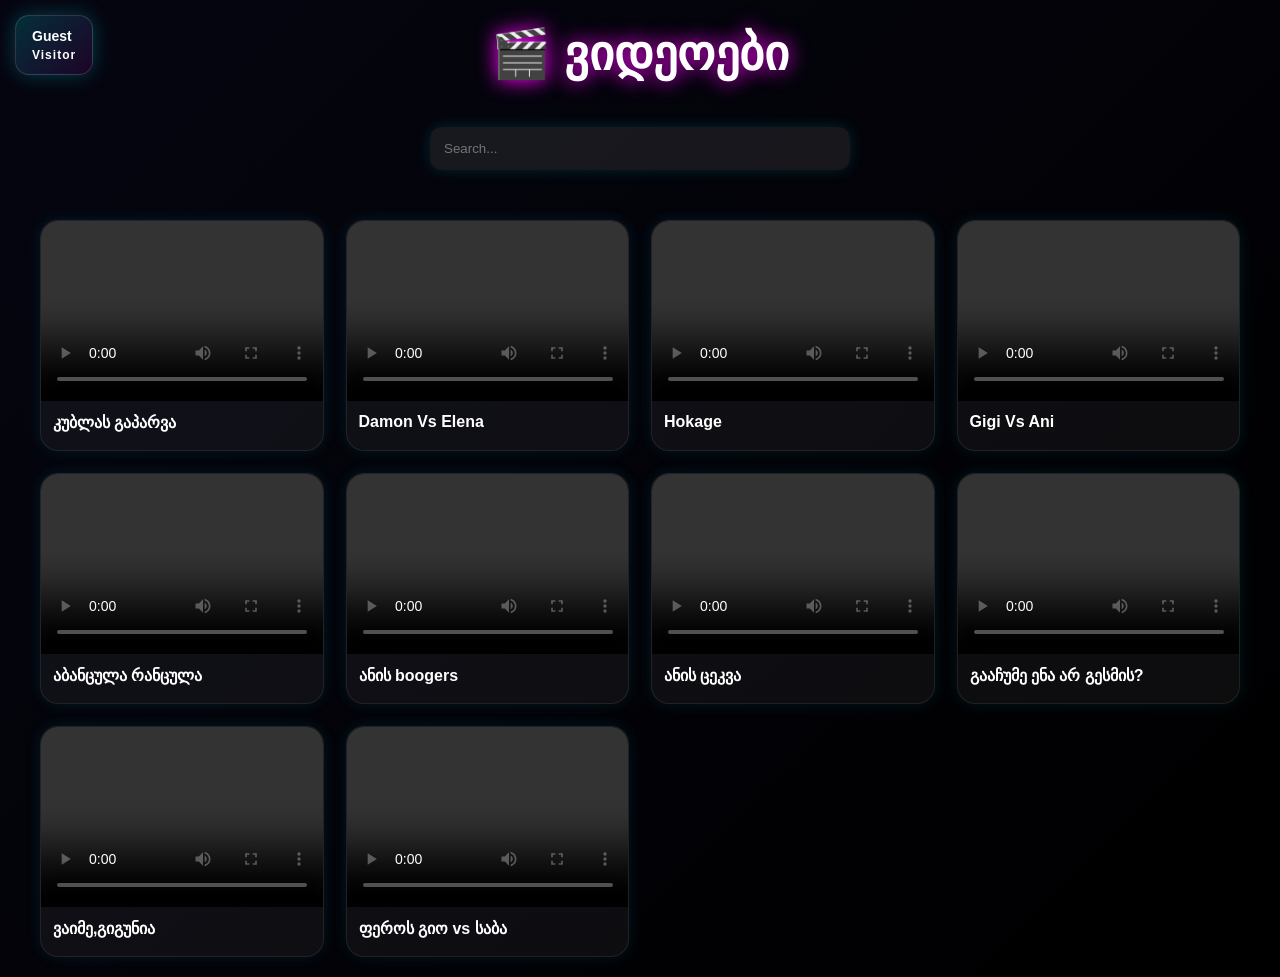
==== commit 057c50c9: "Update home.html" ====
--- a/home.html
+++ b/home.html
@@ -48,32 +48,32 @@
 
     <div class="video-card">
         <video controls src="videos/video5.mp4"></video>
-        <div class="video-info"><h3>Video 5</h3></div>
+        <div class="video-info"><h3>აბანცულა რანცულა</h3></div>
     </div>
 
     <div class="video-card">
         <video controls src="videos/video6.mp4"></video>
-        <div class="video-info"><h3>Video 6</h3></div>
+        <div class="video-info"><h3>ანის boogers</h3></div>
     </div>
 
     <div class="video-card">
         <video controls src="videos/video7.mp4"></video>
-        <div class="video-info"><h3>Video 7</h3></div>
+        <div class="video-info"><h3>ანის ცეკვა</h3></div>
     </div>
 
     <div class="video-card">
         <video controls src="videos/video8.mp4"></video>
-        <div class="video-info"><h3>Video 8</h3></div>
+        <div class="video-info"><h3>გააჩუმე ენა არ გესმის?</h3></div>
     </div>
 
     <div class="video-card">
         <video controls src="videos/video9.mp4"></video>
-        <div class="video-info"><h3>Video 9</h3></div>
+        <div class="video-info"><h3>ვაიმე,გიგუნია</h3></div>
     </div>
 
     <div class="video-card">
         <video controls src="videos/video10.mp4"></video>
-        <div class="video-info"><h3>Video 10</h3></div>
+        <div class="video-info"><h3>ფეროს გიო vs საბა</h3></div>
     </div>
 
 </div>
--- a/style.css
+++ b/style.css
@@ -1,4 +1,3 @@
-/* ========================= GLOBAL STYLES ========================= */
 * {
     margin: 0;
     padding: 0;
@@ -11,118 +10,188 @@
     min-height: 100vh;
     background: radial-gradient(circle at top, #0f0f1a, #000);
     color: white;
-    overflow-x: hidden;
-}
-
-/* ========================= PROFILE ========================= */
-.profile-box {
-    position: fixed;
-    top: 15px;
-    left: 15px;
-
-    padding: 12px 16px;
-    border-radius: 14px;
-
-    background: rgba(10,10,20,0.6);
-    border: 1px solid rgba(0,240,255,0.25);
-
-    backdrop-filter: blur(12px);
-    box-shadow: 0 0 20px rgba(0,240,255,0.2);
-
-    z-index: 1000;
-}
-
-/* ========================= SIDEBAR (ULTRA CLEAN) ========================= */
-.sidebar {
-    position: fixed;
-    left: 20px;
+}
+
+/* ========================= LOGIN PAGE ========================= */
+.login-box {
+    width: 340px;
+    margin: 120px auto;
+    padding: 35px;
+    background: rgba(255,255,255,0.05);
+    backdrop-filter: blur(14px);
+    border-radius: 18px;
+    text-align: center;
+    border: 1px solid rgba(255,255,255,0.1);
+    box-shadow: 0 0 25px rgba(0,240,255,0.25),
+                0 0 50px rgba(255,0,255,0.1);
+    animation: floatBox 4s ease-in-out infinite;
+}
+
+@keyframes floatBox {
+    0% { transform: translateY(0); }
+    50% { transform: translateY(-10px); }
+    100% { transform: translateY(0); }
+}
+
+.login-box h1 {
+    margin-bottom: 20px;
+    font-size: 32px;
+    text-shadow: 0 0 10px #00f0ff, 0 0 20px #ff00ff;
+}
+
+.login-box input {
+    width: 100%;
+    padding: 12px;
+    margin: 10px 0;
+    border: none;
+    outline: none;
+    border-radius: 10px;
+    background: rgba(255,255,255,0.08);
+    color: white;
+}
+
+.password-box {
+    position: relative;
+}
+
+.password-box span {
+    position: absolute;
+    right: 12px;
     top: 50%;
     transform: translateY(-50%);
-
-    width: 85px;
-    padding: 18px 10px;
-
-    display: flex;
+    cursor: pointer;
+}
+
+/* BUTTON */
+.login-box button {
+    width: 100%;
+    padding: 12px;
+    margin-top: 10px;
+    border: none;
+    border-radius: 10px;
+    font-weight: bold;
+    cursor: pointer;
+    background: linear-gradient(90deg, #00f0ff, #ff00ff);
+    color: black;
+    transition: 0.3s;
+}
+
+.login-box button:hover {
+    transform: scale(1.05);
+    box-shadow: 0 0 20px #00f0ff, 0 0 40px #ff00ff;
+}
+
+/* ERROR */
+#error {
+    margin-top: 10px;
+    color: #ff4d4d;
+}
+
+/* ========================= LOADING SCREEN ========================= */
+#loading {
+    position: fixed;
+    inset: 0;
+    display: none;
+    justify-content: center;
+    align-items: center;
     flex-direction: column;
-    gap: 18px;
-
-    border-radius: 22px;
-
-    background: rgba(255,255,255,0.05);
-    border: 1px solid rgba(0,240,255,0.25);
-
-    backdrop-filter: blur(15px);
-
-    box-shadow:
-        0 0 25px rgba(0,240,255,0.15),
-        inset 0 0 20px rgba(255,255,255,0.03);
-}
-
-/* SIDEBAR BUTTONS */
-.sidebar button {
-    width: 60px;
-    height: 60px;
-
-    border: none;
-    border-radius: 16px;
-
-    cursor: pointer;
-
-    background: rgba(255,255,255,0.06);
-    color: white;
-
-    font-size: 16px;
-
-    transition: 0.35s ease;
-    position: relative;
-}
-
-/* HOVER GLOW */
-.sidebar button:hover {
-    transform: translateY(-5px) scale(1.1);
-    background: linear-gradient(135deg, #00f0ff, #ff00ff);
-    color: black;
-
-    box-shadow:
-        0 0 20px #00f0ff,
-        0 0 40px rgba(255,0,255,0.4);
-}
-
-/* ACTIVE EFFECT */
-.sidebar button.active {
-    background: linear-gradient(135deg, #00f0ff, #00ff99);
-    color: black;
-    box-shadow: 0 0 25px #00f0ff;
-}
-
-/* ========================= HEADER ========================= */
+    background: rgba(0,0,0,0.95);
+    z-index: 999;
+}
+
+.spinner {
+    width: 70px;
+    height: 70px;
+    border-radius: 50%;
+    border: 6px solid rgba(255,255,255,0.1);
+    border-top: 6px solid #00f0ff;
+    animation: spin 1s linear infinite;
+    box-shadow: 0 0 20px #00f0ff;
+}
+
+@keyframes spin {
+    100% { transform: rotate(360deg); }
+}
+
+/* ========================= HOME PAGE ========================= */
+.home-body {
+    background: linear-gradient(135deg, #050510, #000);
+}
+
+/* HEADER */
 header {
     text-align: center;
     padding: 25px;
-    font-size: 26px;
+    font-size: 24px;
     text-shadow: 0 0 20px #ff00ff;
+}
+
+/* ========================= PROFILE BOX ========================= */
+.profile-box {
+    position: absolute;
+    top: 15px;
+    left: 15px;
+
+    padding: 12px 16px;
+    border-radius: 14px;
+
+    background: linear-gradient(135deg, rgba(0,240,255,0.18), rgba(255,0,255,0.10));
+    border: 1px solid rgba(255,255,255,0.15);
+
+    backdrop-filter: blur(12px);
+
+    box-shadow: 0 0 20px rgba(0,240,255,0.25);
+
+    transition: 0.3s;
+}
+
+.profile-box:hover {
+    transform: scale(1.05);
+    box-shadow: 0 0 35px rgba(0,240,255,0.45);
+}
+
+.profile-box #userEmail {
+    font-size: 14px;
+    font-weight: bold;
+    color: #ffffff;
+}
+
+/* 🔥 ROLE DESIGN ADDED */
+.profile-box #userRole {
+    font-size: 12px;
+    margin-top: 4px;
+    letter-spacing: 1px;
+    font-weight: bold;
+}
+
+/* ADMIN STYLE */
+.profile-box #userRole.admin {
+    color: #00ff99;
+    text-shadow: 0 0 10px #00ff99;
+}
+
+/* MEMBER STYLE */
+.profile-box #userRole.member {
+    color: #00f0ff;
+    text-shadow: 0 0 10px #00f0ff;
 }
 
 /* ========================= SEARCH ========================= */
 .search-box {
     display: flex;
     justify-content: center;
-    margin: 20px 0 30px;
+    margin: 20px 0 30px 0;
 }
 
 .search-box input {
     width: 420px;
     max-width: 90%;
-
     padding: 14px;
-    border-radius: 12px;
-
     border: none;
     outline: none;
-
+    border-radius: 12px;
     background: rgba(255,255,255,0.08);
     color: white;
-
     box-shadow: 0 0 15px rgba(0,240,255,0.15);
 }
 
@@ -131,109 +200,57 @@
     display: grid;
     grid-template-columns: repeat(auto-fit, minmax(260px, 1fr));
     gap: 22px;
-
-    padding: 20px;
-    margin-left: 120px;
-}
-
-/* VIDEO CARD */
+    padding: 20px 40px;
+}
+
+/* ========================= VIDEO CARD ========================= */
 .video-card {
+    background: rgba(255,255,255,0.05);
     border-radius: 18px;
     overflow: hidden;
-
-    background: rgba(255,255,255,0.05);
-
     border: 1px solid rgba(255,255,255,0.08);
-
     transition: 0.3s;
+    box-shadow: 0 0 15px rgba(0,240,255,0.1);
 }
 
 .video-card:hover {
     transform: translateY(-8px);
-    box-shadow: 0 0 25px #00f0ff;
-}
-
-/* VIDEO - ფოტოს მიხედვით განახლებული სტილი */
+    box-shadow: 0 0 25px #00f0ff, 0 0 40px rgba(255,0,255,0.2);
+}
+
+/* ========================= VIDEO FIX ========================= */
 video {
     width: 100%;
-    height: 170px;
-    border-radius: 10px;
-
-    object-fit: cover; /* 🔥 ეს არის მთავარი fix */
+    height: 180px;
+    object-fit: cover;
     background: black;
     display: block;
 }
 
-/* TEXT */
+/* FULLSCREEN FIX */
+video:fullscreen {
+    object-fit: contain !important;
+    height: auto !important;
+}
+
+/* ========================= TEXT ========================= */
 .video-info {
-    padding: 10px;
-}
-
-/* ========================= PHOTO GRID ========================= */
-.photo-grid {
-    display: grid;
-    grid-template-columns: repeat(auto-fit, 140px);
-    gap: 12px;
-
-    padding: 20px;
-    margin-left: 120px;
-}
-
-/* PHOTO CARD */
-.photo-card {
-    border-radius: 12px;
-    overflow: hidden;
-
-    cursor: pointer;
-
-    box-shadow: 0 0 18px #00ff66;
-
-    transition: 0.3s;
-}
-
-.photo-card:hover {
-    transform: scale(1.07);
-    box-shadow: 0 0 35px #00ff66;
-}
-
-.photo-card img {
-    width: 100%;
-    height: 130px;
-    object-fit: cover;
-}
-
-/* ========================= MODAL (PHOTO + VIDEO OPEN) ========================= */
-.modal {
-    position: fixed;
-    inset: 0;
-
-    background: rgba(0,0,0,0.92);
-
-    display: none;
-    justify-content: center;
-    align-items: center;
-
-    z-index: 9999;
-}
-
-.modal-content {
-    max-width: 90%;
-    max-height: 90%;
-    border-radius: 12px;
-
-    box-shadow: 0 0 40px #00f0ff;
-}
-
-.modal img,
-.modal video {
-    max-width: 100%;
-    max-height: 90vh;
-
-    object-fit: contain;
-    border-radius: 12px;
-}
-
-/* ========================= HIDDEN ========================= */
-.hidden {
-    display: none !important;
-}
+    padding: 12px;
+}
+
+.video-info h3 {
+    font-size: 16px;
+    margin-bottom: 6px;
+}
+
+.video-info p {
+    font-size: 13px;
+    color: #aaa;
+}
+
+/* ========================= SEARCH HIDE ========================= */
+.video-card.hide {
+    opacity: 0;
+    transform: scale(0.9);
+    pointer-events: none;
+}
